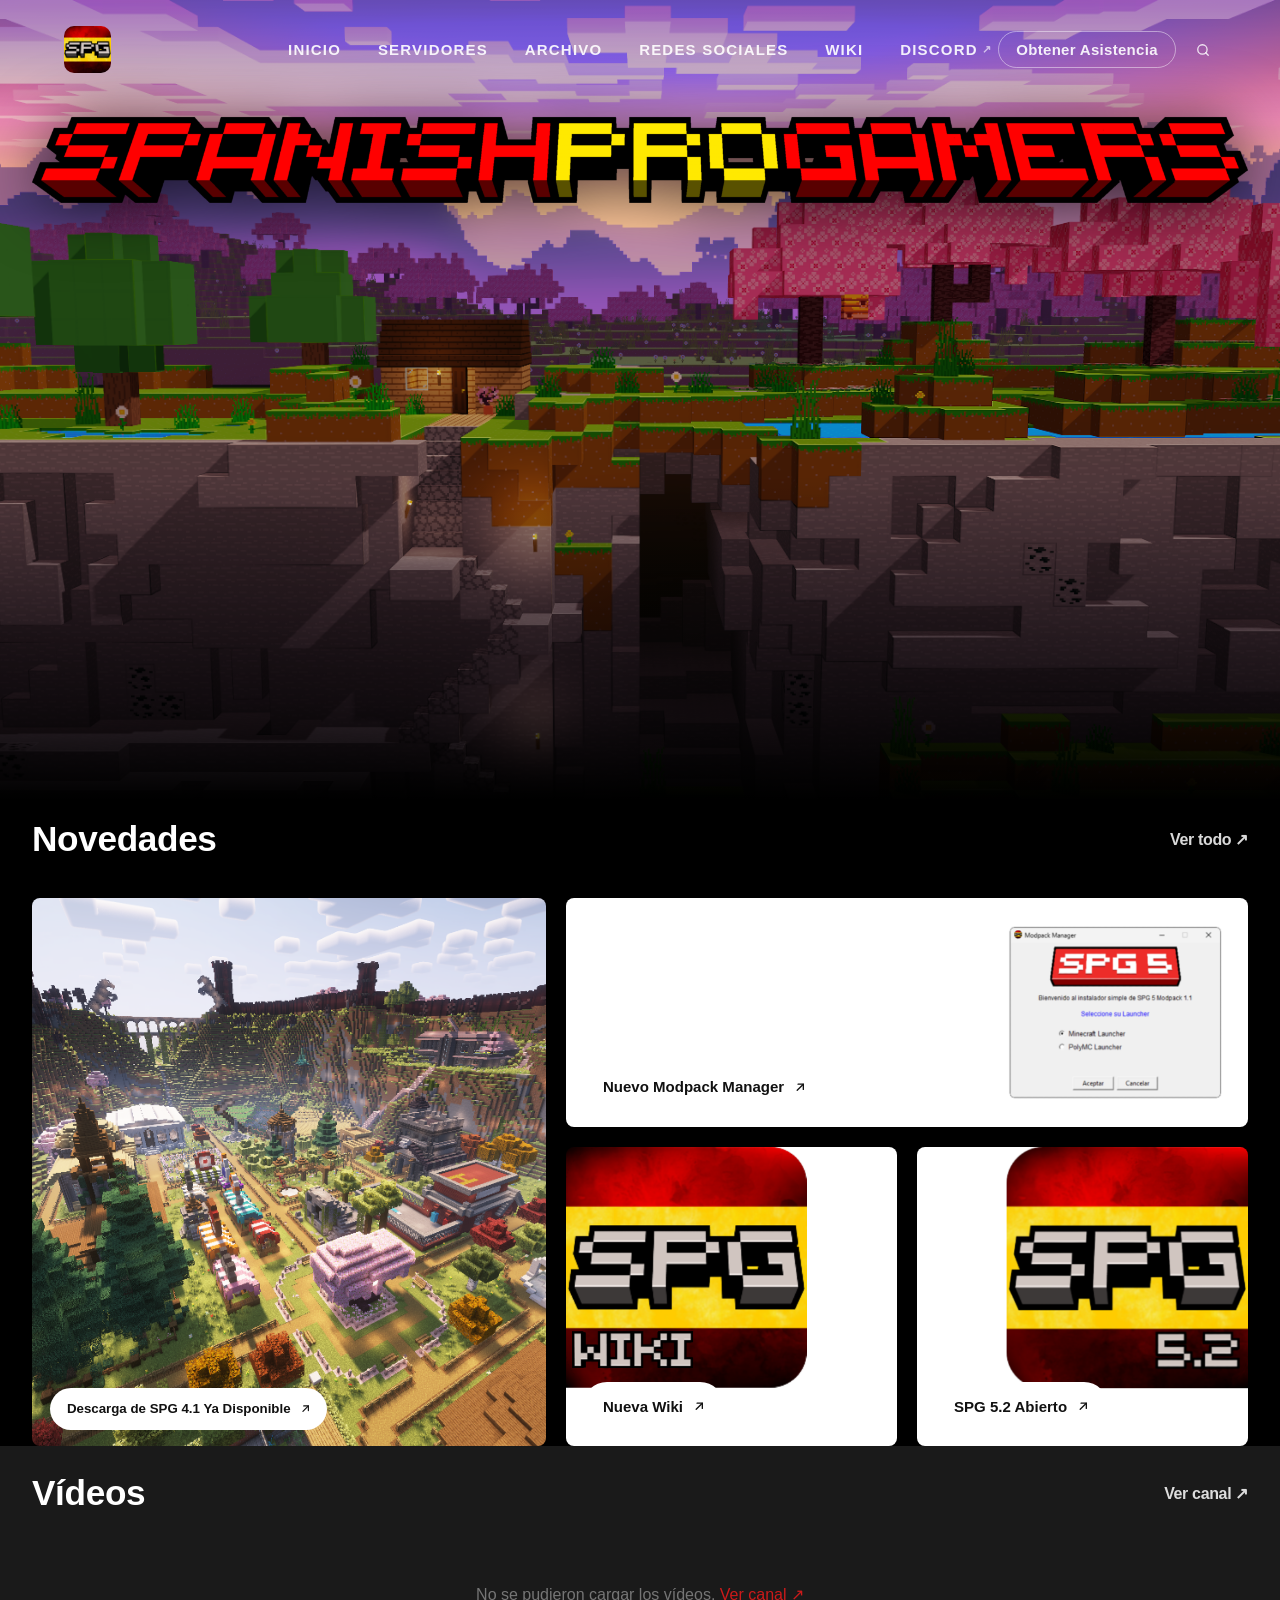
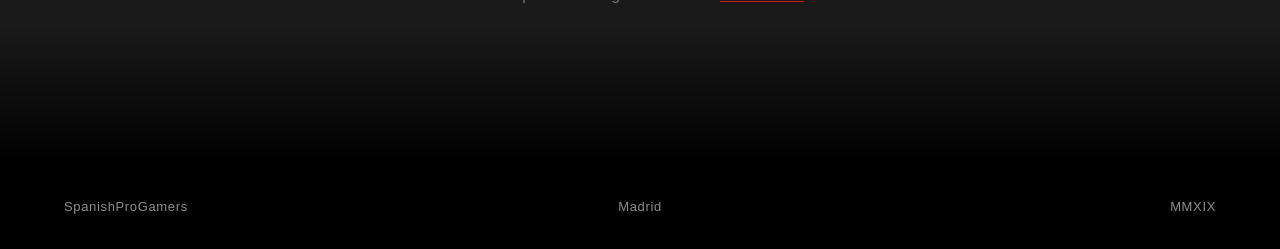
==== index.html @ 60969a3e "Update final notch iPhoneOS" ====
<!DOCTYPE html>
<html lang="es">
<head>
  <meta charset="UTF-8"/>
  <meta name="viewport" content="width=device-width, initial-scale=1.0, viewport-fit=cover"/>
  <title>SpanishProGamers</title>
  
  <!-- Icono para navegadores de escritorio y compatibles -->
  <link rel="icon" href="favicon.png" type="image/x-icon">

  <!-- Icono para navegadores de escritorio y compatibles -->
  <link rel="icon" href="favicon.png" type="image/x-icon">

  <!-- Iconos para dispositivos móviles (iOS y Android) -->
  <link rel="apple-touch-icon" sizes="512x512" href="AppLogo.png">
  <link rel="icon" type="image/png" sizes="192x192" href="AppLogo.png">

  <style>  </style>
  <style>
    *, *::before, *::after { box-sizing: border-box; margin: 0; padding: 0; font-family: -apple-system, BlinkMacSystemFont, 'Segoe UI', sans-serif; }

    :root {
      --pink: #cc1a1a;
      --pink-light: #e02020;
      --nav-h: 99px;
      --gap: 20px;
    }

    body {
      font-family: -apple-system, BlinkMacSystemFont, 'Segoe UI', sans-serif;
      background: #0d0d0d;
      color: #fff;
      overflow-x: hidden;
    }

    /* ── NAVBAR ── */
    nav {
      position: fixed;
      top: 0; left: 0; right: 0;
      z-index: 400;
      height: var(--nav-h);
      display: flex;
      align-items: center;
      justify-content: space-between;
      padding: 0 calc(4rem + env(safe-area-inset-right)) 0 calc(4rem + env(safe-area-inset-left));
      background: transparent;
      transition: background 0.35s ease, backdrop-filter 0.35s ease, transform 0.4s ease;
    }
    nav.scrolled {
      background: rgba(0,0,0,0.55);
      backdrop-filter: blur(12px);
      -webkit-backdrop-filter: blur(12px);
    }
    nav.hidden {
      transform: translateY(calc(-100% - 10px));
      pointer-events: none;
    }

    /* Zona invisible en la parte superior que reactiva la navbar */
    #nav-hover-zone {
      position: fixed;
      top: 0; left: 0; right: 0;
      height: 20px;
      z-index: 201;
      pointer-events: all;
    }
    .nav-logo { display: flex; align-items: center; text-decoration: none; flex-shrink: 0; }
    .nav-logo .logo-desktop { display: block; }
    .nav-logo .logo-mobile  { display: none; }
    @media (max-width: 860px) {
      .nav-logo .logo-desktop { display: none; }
      .nav-logo .logo-mobile  { display: block; }
    }
    .nav-center {
      display: flex; align-items: center; gap: 0.1rem;
      position: absolute; left: 50%; transform: translateX(-50%);
    }
    .nav-link {
      font-family: -apple-system, BlinkMacSystemFont, 'Segoe UI', sans-serif;
      font-size: 15px; font-weight: 700; letter-spacing: 0.08em;
      text-transform: uppercase; color: rgba(255,255,255,0.9);
      text-decoration: none; padding: 0.55rem 1.1rem;
      display: flex; align-items: center; gap: 0.25rem;
      transition: color 0.18s, background 0.18s;
      white-space: nowrap; border-radius: 999px;
    }
    .nav-link:hover { color: #fff; background: rgba(255,255,255,0.15); }
    .nav-link.active { color: #fff; background: rgba(255,255,255,0.12); }
    .nav-link .ext { font-size: 0.75em; opacity: 0.7; }
    .nav-right { display: flex; align-items: center; gap: 0.8rem; }
    .nav-btn-outline {
      font-family: -apple-system, BlinkMacSystemFont, 'Segoe UI', sans-serif;
      font-size: 15px;
      font-weight: 700;
      letter-spacing: 0.02em;
      color: rgba(255,255,255,0.9);
      text-decoration: none;
      padding: 0.55rem 1.1rem;
      border: 1.5px solid rgba(255,255,255,0.45);
      border-radius: 999px;
      white-space: nowrap;
      transition: border-color 0.18s, color 0.18s;
    }
    .nav-btn-outline:hover { border-color: #fff; color: #fff; }
    .nav-icon-btn {
      background: none; border: none; color: rgba(255,255,255,0.85);
      cursor: pointer; padding: 0.4rem; display: flex; align-items: center; transition: color 0.2s;
    }
    .nav-icon-btn:hover { color: #fff; }
    @media (max-width: 860px) { .nav-center { display: none; } }

    /* ── HAMBURGER MENU ── */
    .nav-hamburger {
      display: none;
      background: none; border: none;
      color: rgba(255,255,255,0.9);
      cursor: pointer; padding: 0.4rem;
      align-items: center; justify-content: center;
      width: 28px; height: 28px;
      position: relative;
      transition: color 0.2s;
      flex-shrink: 0;
    }
    .nav-hamburger:hover { color: #fff; }
    .nav-hamburger span {
      position: absolute;
      left: 50%; transform: translateX(-50%);
      width: 14px; height: 2px;
      background: currentColor; border-radius: 1px;
      transition: transform 0.25s ease, opacity 0.15s ease;
    }
    .nav-hamburger span:nth-child(1) { top: calc(50% - 5px); transform: translateX(-50%); }
    .nav-hamburger span:nth-child(2) { top: calc(50% - 1px); transform: translateX(-50%); }
    .nav-hamburger span:nth-child(3) { top: calc(50% + 3px); transform: translateX(-50%); }
    .nav-hamburger.open span:nth-child(1) { transform: translateX(-50%) translateY(4px); }
    .nav-hamburger.open span:nth-child(2) { opacity: 0; transform: translateX(-50%); transition: transform 0s, opacity 0.15s ease 0.2s; }
    .nav-hamburger.open span:nth-child(3) { transform: translateX(-50%) translateY(-4px); }

    /* Dropdown panel */
    /* Overlay — not needed with full-screen panel */
    .nav-overlay { display: none !important; }

    /* Panel desplegable — full screen, animación desde arriba */
    .nav-dropdown {
      position: fixed;
      top: 0; left: 0; right: 0; bottom: 0;
      width: 100%;
      height: 100vh;
      z-index: 199;
      background: #000;
      padding-top: 80px;
      display: flex;
      flex-direction: column;
      overflow-x: hidden;
      overflow-y: auto;
      transform: translateY(-100%);
      transition: transform 0.35s cubic-bezier(0.4, 0, 0.2, 1);
      will-change: transform;
    }
    .nav-dropdown.open { transform: translateY(0); }
    .nav-dropdown::-webkit-scrollbar { width: 3px; }
    .nav-dropdown::-webkit-scrollbar-track { background: transparent; }
    .nav-dropdown::-webkit-scrollbar-thumb { background: rgba(255,255,255,0.15); border-radius: 99px; }
    .nav-dropdown::-webkit-scrollbar-thumb:hover { background: rgba(255,255,255,0.3); }

    /* Navbar bar when menu open */
    nav.menu-open {
      background: #222222 !important;
      backdrop-filter: none !important;
      -webkit-backdrop-filter: none !important;
      z-index: 200 !important;
    }

    .dd-section-label { display: none; }

    .nav-dropdown a {
      font-family: -apple-system, BlinkMacSystemFont, 'Segoe UI', sans-serif;
      font-size: 1.35rem; font-weight: 800; letter-spacing: 0.01em;
      text-transform: uppercase;
      color: #cecece;
      text-decoration: none;
      padding: 1.1rem 1.8rem;
      display: flex; align-items: center; justify-content: space-between;
      border: none;
      transition: background 0.15s, color 0.15s;
    }
    .nav-dropdown a:first-of-type { border: none; }
    .nav-dropdown a:hover { background: rgba(255,255,255,0.05); color: #fff; }
    .nav-dropdown a.active { color: #fff; }

    /* Icon pill — hidden in new style */
    .dd-icon { display: none; }
    .dd-label { flex: 1; }
    .dd-arrow { color: #cecece; font-size: 18px; font-weight: 400; opacity: 0.5; }

    /* Divider */
    .dd-divider { display: none; }

    /* Assist CTA button — outline style */
    .nav-dropdown .dd-assist {
      margin: 1.5rem 1.8rem 0 !important;
      padding: 1rem 1.5rem !important;
      background: transparent !important;
      border: 1.5px solid #cecece !important;
      border-top: 1.5px solid #cecece !important;
      border-bottom: 1.5px solid #cecece !important;
      border-radius: 999px !important;
      justify-content: center !important;
      font-size: 1rem; font-weight: 700;
      letter-spacing: 0.02em;
      color: #fff !important;
      text-transform: uppercase;
      transition: background 0.15s, border-color 0.15s !important;
    }
    .nav-dropdown .dd-assist:hover { background: rgba(255,255,255,0.07) !important; border-color: #fff !important; }

    /* Mobile nav layout: hamburger left, logo center, search right */
    @media (max-width: 860px) {
      nav {
        padding: env(safe-area-inset-top) calc(1.25rem + env(safe-area-inset-right)) 0 calc(1.25rem + env(safe-area-inset-left));
        height: calc(80px + env(safe-area-inset-top));
      }
      .nav-hamburger { display: flex; width: 34px; height: 34px; margin-bottom: 2px; }
      .nav-hamburger span { width: 16px; }
      .nav-logo {
        position: absolute;
        left: 50%;
        transform: translateX(-50%) translateY(-2px);
      }
      .nav-logo .logo-mobile { height: 58px !important; width: 58px !important; border-radius: 13px !important; }
      .nav-logo .logo-mobile { height: 61px !important; width: 61px !important; border-radius: 13px !important; }
      /* Hide only the text button, keep the search icon */
      .nav-btn-outline { display: none; }
      .nav-spacer { display: none; }
      .nav-icon-btn { margin-bottom: 2px; }
      .nav-icon-btn svg { width: 16px !important; height: 16px !important; }
      /* Ajuste del dropdown y variable --nav-h para móvil con notch */
      :root { --nav-h: calc(80px + env(safe-area-inset-top)); }
      .nav-dropdown { padding-top: calc(80px + env(safe-area-inset-top)); }
    }
    @media (min-width: 861px) {
      .nav-spacer { display: none; }
      .nav-dropdown { display: none !important; }
    }

    /* ── HERO ── */
    :root {
      --pink: #cc1a1a;
      --pink-light: #e02020;
      --nav-h: 99px;
      --gap: 20px;
      --hero-bottom-gap: 100px;
    }
    .hero {
      position: relative; width: 100%; height: calc(100vh - var(--hero-bottom-gap)); min-height: 580px;
      overflow: hidden;
      background: #0d0d0d url('/Zassets/backbanner.png') center top / cover no-repeat;
    }
    .hero-vignette {
      position: absolute; inset: 0; z-index: 4;
      background:
        linear-gradient(to top, #000 0%, rgba(0,0,0,0.6) 12%, transparent 40%),
        linear-gradient(to bottom, rgba(0,0,0,0.2) 0%, transparent 15%);
    }
    .hero-center-logo {
      position: absolute; top: 20%; left: 50%;
      transform: translate(-50%, -50%);
      z-index: 6; pointer-events: none; max-width: 1400px; width: 95%;
    }
    .hero-center-logo img {
      width: 100%; height: auto; display: block;
      filter: drop-shadow(0 4px 32px rgba(0,0,0,0.7));
      mix-blend-mode: screen;
    }

    /* ── FOOTER ── */
    .footer-bottom-bar {
      background: #000;
      padding: 2.2rem 4rem;
      position: relative;
      display: grid;
      grid-template-columns: 1fr 1fr 1fr;
      align-items: center;
    }
    .footer-bottom-bar::before {
      content: ''; position: absolute; top: -140px; left: 0; right: 0; height: 140px;
      background: linear-gradient(to bottom, transparent, #000); pointer-events: none;
    }
    .footer-bottom-bar span {
      font-size: 13px;
      color: rgba(255,255,255,0.55);
      letter-spacing: 0.05em;
    }
    .footer-bottom-bar span:nth-child(1) { text-align: left; }
    .footer-bottom-bar span:nth-child(2) { text-align: center; }
    .footer-bottom-bar span:nth-child(3) { text-align: right; }
    @media (max-width: 600px) {
      .footer-bottom-bar {
        display: flex;
        flex-direction: column;
        align-items: center;
        gap: 0.5rem;
        padding: 2rem 1.5rem;
      }
    }

    /* ════════════════════════════════
       NOVEDADES — Rockstar Store grid
       ════════════════════════════════ */
    .novedades-wrap {
      background: #1a1a1a;
      padding-bottom: 0;
    }

    /* La primera sección novedades — color gestionado por JS */
    #novedades-main {
      background: rgb(0, 0, 0);
    }

    .novedades-heading {
      font-family: -apple-system, BlinkMacSystemFont, 'Segoe UI', sans-serif;
      font-size: 2.2rem; font-weight: 800;
      letter-spacing: -0.01em;
      color: #fff;
      display: flex;
      align-items: center;
      justify-content: space-between;
      background: transparent;
      padding: 1.2rem clamp(1.5rem, 13.67%, 350px);
      margin-bottom: var(--gap);
      width: 100%;
    }

    .novedades-heading .ver-todo {
      font-family: -apple-system, BlinkMacSystemFont, 'Segoe UI', sans-serif;
      font-size: 1rem;
      font-weight: 700;
      color: #fff;
      text-decoration: none;
      display: flex;
      align-items: center;
      gap: 0.3rem;
      opacity: 0.85;
      transition: opacity 0.18s;
    }
    .novedades-heading .ver-todo:hover { opacity: 1; }

    /* Outer grid: mismos márgenes que el heading, proporción 787 (izq) vs 1045 (der) */
    .novedades-body {
      display: grid;
      grid-template-columns: 787fr 1045fr;
      gap: var(--gap);
      padding: 0 clamp(1.5rem, 13.67%, 350px);
      align-items: stretch;
    }

    /* ── LEFT big panel — 787×835 ── */
    .nov-left {
      position: relative;
      border-radius: 8px;
      overflow: hidden;
      background: #e2e2e2;
      width: 100%;
      aspect-ratio: 787 / 835;
      display: flex;
      flex-direction: column;
      justify-content: flex-end;
      text-decoration: none;
      cursor: pointer;
    }

    .nov-left-img {
      position: absolute;
      inset: 0;
      display: flex;
      align-items: center;
      justify-content: center;
      padding: 2.5rem 3rem 6rem;
    }
    .nov-left-img img {
      max-width: 75%;
      max-height: 60%;
      object-fit: contain;
      display: block;
    }

    .nov-left-text {
      position: relative;
      z-index: 2;
      padding: 1rem 1.1rem;
      background: transparent;
      display: flex;
      align-items: flex-end;
      justify-content: flex-start;
      gap: 1rem;
    }
    .nov-left-info { flex: 1; }
    .nov-left-tag { display: none; }
    .nov-left-title {
      display: inline-flex;
      align-items: center;
      gap: 0.35em;
      font-family: -apple-system, BlinkMacSystemFont, 'Segoe UI', sans-serif;
      font-size: clamp(0.54rem, 1.04vw, 0.94rem);
      font-weight: 700; color: #111; line-height: 1;
      background: #fff;
      padding: 0.85em 0.85em 0.85em 1.3em;
      border-radius: 999px;
      margin-bottom: 0;
    }
    .nov-left-title .pill-arrow {
      display: inline-flex; align-items: center; justify-content: center;
      width: 1.5em; height: 1.5em;
      background: transparent; border-radius: 50%; flex-shrink: 0;
    }
    .nov-left-title .pill-arrow svg { display: block; width: 0.7em; height: 0.7em; }
    .nov-left-date { display: none; }
    .nov-left-desc { display: none; }

    /* Red arrow button */
    .arrow-btn {
      width: 44px; height: 44px; border-radius: 50%;
      background: var(--pink);
      display: flex; align-items: center; justify-content: center;
      text-decoration: none; flex-shrink: 0;
      transition: background 0.18s, transform 0.18s;
    }
    .arrow-btn:hover { background: var(--pink-light); transform: scale(1.08); }

    /* RIGHT grid: fila larga arriba + 2 pequeñas abajo */
    .nov-right {
      display: grid;
      grid-template-columns: 1fr 1fr;
      grid-template-rows: 1fr auto;
      gap: var(--gap);
    }

    /* Noticias pequeñas: proporción 510/461, se colocan en la segunda fila */
    .nov-item:not(:first-child) {
      aspect-ratio: 510 / 461;
      width: 100%;
    }

    /* Noticia larga: ocupa ambas columnas, proporción fija 1045/350 */
    .nov-item:first-child {
      grid-column: 1 / -1;
      grid-row: 1;
      width: 100%;
      aspect-ratio: 1045 / 350;
      min-height: 0;
    }

    .nov-item {
      position: relative;
      border-radius: 8px;
      overflow: hidden;
      background: #e2e2e2;
      display: flex;
      flex-direction: column;
      justify-content: flex-end;
      text-decoration: none;
      cursor: pointer;
      transition: filter 0.2s;
    }
    .nov-item:hover { filter: brightness(0.96); }

    .nov-item-thumb {
      position: absolute;
      inset: 0;
      display: flex;
      align-items: center;
      justify-content: center;
      padding: 1rem 1rem 4rem;
    }
    .nov-item-thumb img {
      max-width: 55%;
      max-height: 55%;
      object-fit: contain;
      display: block;
    }

    .nov-item-body {
      position: relative;
      z-index: 2;
      padding: 1rem 1.1rem;
      background: transparent;
    }
    .nov-item-tag { display: none; }
    .nov-item-title {
      display: inline-flex;
      align-items: center;
      gap: 0.35em;
      font-family: -apple-system, BlinkMacSystemFont, 'Segoe UI', sans-serif;
      font-size: clamp(0.49rem, 1.74vw, 0.94rem); font-weight: 700;
      color: #111; line-height: 1;
      background: #fff;
      padding: 0.85em 0.85em 0.85em 1.3em;
      border-radius: 999px;
    }
    .nov-item-title .pill-arrow {
      display: inline-flex; align-items: center; justify-content: center;
      width: 1.5em; height: 1.5em;
      background: transparent; border-radius: 50%; flex-shrink: 0;
    }
    .nov-item-title .pill-arrow svg { display: block; width: 0.7em; height: 0.7em; }
    .nov-item-date { display: none; }

    @media (max-width: 1400px) {
      .novedades-heading { padding: 1.2rem 2rem; }
      .novedades-body { padding: 0 2rem; }
      .videos-heading { padding: 1.7rem 2rem 1.2rem; }
      .videos-grid { padding: 0 2rem; }
    }
    @media (max-width: 860px) {
      .novedades-body { grid-template-columns: 1fr; padding: 0 1.5rem; }
      .nov-right { grid-template-columns: 1fr 1fr; }
    }
    @media (max-width: 500px) {
      .nov-right { grid-template-columns: 1fr; }
    }
  </style>
</head>
<body>

  <!-- Zona hover para reaparecer navbar -->
  <div id="nav-hover-zone"></div>

  <!-- NAVBAR -->
  <nav>
    <!-- Hamburger (visible solo en móvil) -->
    <button class="nav-hamburger" id="nav-hamburger" aria-label="Menú">
      <span></span><span></span><span></span>
    </button>

    <a href="/" class="nav-logo" title="Inicio">
      <img class="logo-desktop" src="/Zassets/icono_esqunas_redondeadas.png" alt="SPG" style="height:47px;width:47px;border-radius:10px;object-fit:cover;"/>
      <img class="logo-mobile"  src="/Zassets/icono_web_app.png" alt="SPG" style="object-fit:contain;"/>
    </a>
    <div class="nav-center">
      <a href="/" class="nav-link">Inicio</a>
      <a href="/servidores/" class="nav-link">Servidores</a>
      <a href="/archivo/" class="nav-link">Archivo</a>
      <a href="/redes-sociales/" class="nav-link">Redes Sociales</a>
      <a href="/wiki/" class="nav-link">Wiki</a>
      <a href="https://discord.com/invite/WaSdGkwMrm" target="_blank" rel="noopener" class="nav-link">Discord <span class="ext">↗</span></a>
    </div>
    <div class="nav-right">
      <a href="/asistencia/" class="nav-btn-outline">Obtener Asistencia</a>
      <button class="nav-icon-btn" aria-label="Buscar">
        <svg width="14" height="14" viewBox="0 0 24 24" fill="none" stroke="currentColor" stroke-width="2.2" stroke-linecap="round" stroke-linejoin="round">
          <circle cx="11" cy="11" r="8"/><line x1="21" y1="21" x2="16.65" y2="16.65"/>
        </svg>
      </button>
    </div>

    <!-- Spacer para centrar el logo en móvil -->
    <div class="nav-spacer"></div>
  </nav>

  <!-- Overlay móvil -->
  <div class="nav-overlay" id="nav-overlay"></div>

  <!-- Panel lateral móvil -->
  <div class="nav-dropdown" id="nav-dropdown">
    <div class="dd-section-label">Navegación</div>
    <a href="/">
      <span class="dd-label">Inicio</span>
    </a>
    <a href="/servidores/">
      <span class="dd-label">Servidores</span>
    </a>
    <a href="/archivo/">
      <span class="dd-label">Archivo</span>
    </a>
    <a href="/redes-sociales/">
      <span class="dd-label">Redes Sociales</span>
    </a>
    <a href="/wiki/">
      <span class="dd-label">Wiki</span>
    </a>
    <div class="dd-divider"></div>
    <a href="https://discord.com/invite/WaSdGkwMrm" target="_blank" rel="noopener">
      <span class="dd-label">Discord</span>
      <span class="dd-arrow">›</span>
    </a>
    <a href="/asistencia/" class="dd-assist">
      Obtener Asistencia
    </a>
  </div>

  <!-- HERO -->
  <section class="hero">
    <div class="hero-vignette" id="hero-vignette"></div>
    <div class="hero-center-logo">
      <img src="/Zassets/full_logo_2k.png" alt="SpanishProGamers" />
    </div>
  </section>

  <!-- ══ NOVEDADES ══ -->
  <section class="novedades-wrap" id="novedades-main">
    <p class="novedades-heading">Novedades <a href="#" class="ver-todo">Ver todo ↗</a></p>

    <div class="novedades-body">

      <!-- PANEL GRANDE IZQUIERDA -->
      <a href="/archivo/" class="nov-left" style="background: #111 url('/Zassets/noticia_principal.png') center center / cover no-repeat; text-decoration:none;">
        <div class="nov-left-text">
          <div class="nov-left-info">
            <span class="nov-left-tag">Destacado</span>
            <p class="nov-left-title">Descarga de SPG 4.1 Ya Disponible <span class="pill-arrow"><svg width="11" height="11" viewBox="0 0 24 24" fill="none" stroke="#111" stroke-width="3" stroke-linecap="round" stroke-linejoin="round"><line x1="5" y1="19" x2="19" y2="5"/><polyline points="7 5 19 5 19 17"/></svg></span></p>
            <p class="nov-left-date">18/04/2026</p>
          </div>
        </div>
      </a>

      <!-- CUADRÍCULA 2×2 DERECHA -->
      <div class="nov-right">

        <a href="/servidores/" class="nov-item" style="background: #111 url('/Zassets/noticia_larga.png') center center / cover no-repeat;">
          <div class="nov-item-body">
            <span class="nov-item-tag">Utilidades</span>
            <p class="nov-item-title">Nuevo Modpack Manager <span class="pill-arrow"><svg width="10" height="10" viewBox="0 0 24 24" fill="none" stroke="#111" stroke-width="3" stroke-linecap="round" stroke-linejoin="round"><line x1="5" y1="19" x2="19" y2="5"/><polyline points="7 5 19 5 19 17"/></svg></span></p>
            <span class="nov-item-date">10/04/2026</span>
          </div>
        </a>

        <a href="/wiki/" class="nov-item" style="background: #111 url('/Zassets/noticia_pequeña.png') center center / cover no-repeat;">
          <div class="nov-item-body">
            <span class="nov-item-tag">Comunidad</span>
            <p class="nov-item-title">Nueva Wiki <span class="pill-arrow"><svg width="10" height="10" viewBox="0 0 24 24" fill="none" stroke="#111" stroke-width="3" stroke-linecap="round" stroke-linejoin="round"><line x1="5" y1="19" x2="19" y2="5"/><polyline points="7 5 19 5 19 17"/></svg></span></p>
            <span class="nov-item-date">20/04/2026</span>
          </div>
        </a>

        <a href="/servidores/" class="nov-item" style="background: #111 url('/Zassets/noticia_pequeña2.png') center center / cover no-repeat;">
          <div class="nov-item-body">
            <span class="nov-item-tag">Servidores</span>
            <p class="nov-item-title">SPG 5.2 Abierto <span class="pill-arrow"><svg width="10" height="10" viewBox="0 0 24 24" fill="none" stroke="#111" stroke-width="3" stroke-linecap="round" stroke-linejoin="round"><line x1="5" y1="19" x2="19" y2="5"/><polyline points="7 5 19 5 19 17"/></svg></span></p>
            <span class="nov-item-date">21/04/2026</span>
          </div>
        </a>

      </div>
    </div>
  </section>

  <!-- ══ VÍDEOS / EMISIONES ══ -->
  <style>
    /* ── Sección vídeos ── */
    .videos-section {
      background: #1a1a1a;
      padding-bottom: 8rem;
    }

    /* Título "Vídeos" igual que "Novedades" */
    .videos-heading {
      font-family: -apple-system, BlinkMacSystemFont, 'Segoe UI', sans-serif;
      font-size: 2.2rem; font-weight: 800;
      letter-spacing: -0.01em;
      color: #fff;
      display: flex;
      align-items: center;
      justify-content: space-between;
      background: transparent;
      padding: 1.7rem clamp(1.5rem, 13.67%, 350px) 1.2rem;
      margin-bottom: var(--gap);
      width: 100%;
    }
    .videos-heading .ver-todo {
      font-family: -apple-system, BlinkMacSystemFont, 'Segoe UI', sans-serif;
      font-size: 1rem;
      font-weight: 700;
      color: #fff;
      text-decoration: none;
      display: flex;
      align-items: center;
      gap: 0.3rem;
      opacity: 0.85;
      transition: opacity 0.18s;
    }
    .videos-heading .ver-todo:hover { opacity: 1; }

    /* Cuadrícula 4×2 */
    .videos-grid {
      display: grid;
      grid-template-columns: repeat(4, 1fr);
      gap: 1.2rem;
      padding: 0 clamp(1.5rem, 13.67%, 350px);
    }

    /* Tarjeta de vídeo */
    .video-card {
      display: flex;
      flex-direction: column;
      gap: 0.65rem;
      text-decoration: none;
      color: #fff;
      border-radius: 10px;
      cursor: pointer;
    }

    /* Thumbnail */
    .video-card-thumb {
      position: relative;
      border-radius: 8px;
      overflow: hidden;
      background: #111;
      aspect-ratio: 16/9;
    }
    .video-card-thumb img {
      width: 100%;
      height: 100%;
      object-fit: cover;
      display: block;
    }

    /* Overlay play */
    .video-card-play {
      position: absolute;
      inset: 0;
      display: flex;
      align-items: center;
      justify-content: center;
      opacity: 0;
      transition: opacity 0.2s;
    }
    .video-card:hover .video-card-play { opacity: 1; }
    .video-card-play-yt {
      width: 62px; height: 44px;
      filter: drop-shadow(0 2px 10px rgba(0,0,0,0.6));
    }

    /* Duración */
    .video-card-dur {
      position: absolute;
      bottom: 7px; right: 8px;
      background: rgba(0,0,0,0.82);
      color: #fff;
      font-size: 0.68rem;
      font-weight: 600;
      padding: 2px 6px;
      border-radius: 4px;
      backdrop-filter: blur(4px);
    }

    /* Info bajo la miniatura */
    .video-card-info {
      display: flex;
      flex-direction: column;
      gap: 0.22rem;
    }
    .video-card-title {
      font-size: 0.88rem;
      font-weight: 700;
      color: #fff;
      line-height: 1.35;
      letter-spacing: -0.01em;
      display: -webkit-box;
      -webkit-line-clamp: 2;
      -webkit-box-orient: vertical;
      overflow: hidden;
    }
    .video-card-meta {
      font-size: 0.7rem;
      color: rgba(255,255,255,0.35);
      letter-spacing: 0.02em;
    }

    @media (max-width: 1400px) {
      .videos-grid { padding: 0 2rem; }
      .videos-heading { padding-left: 2rem; padding-right: 2rem; }
    }
    @media (max-width: 1100px) {
      .videos-grid { grid-template-columns: repeat(3, 1fr); }
    }
    @media (max-width: 860px) {
      .videos-grid { grid-template-columns: repeat(2, 1fr); padding: 0 1.5rem; }
      .videos-heading { padding: 2rem 1.5rem 1.2rem; }
    }
    @media (max-width: 500px) {
      .videos-grid { grid-template-columns: 1fr; }
    }

    /* ── Modal de vídeo ── */
    #video-modal {
      display: none;
      position: fixed;
      inset: 0;
      z-index: 1000;
      background: rgba(0,0,0,0.88);
      backdrop-filter: blur(8px);
      -webkit-backdrop-filter: blur(8px);
      align-items: center;
      justify-content: center;
      padding: 1.5rem;
    }
    #video-modal.open {
      display: flex;
    }
    #video-modal-inner {
      position: relative;
      width: 100%;
      max-width: 960px;
      border-radius: 12px;
      overflow: hidden;
      background: #000;
      box-shadow: 0 24px 80px rgba(0,0,0,0.7);
    }
    #video-modal-inner .video-ratio {
      position: relative;
      padding-bottom: 56.25%; /* 16:9 */
      height: 0;
    }
    #video-modal-inner iframe {
      position: absolute;
      inset: 0;
      width: 100%;
      height: 100%;
      border: none;
    }
    #video-modal-close {
      position: absolute;
      top: -44px;
      right: 0;
      background: none;
      border: none;
      color: #fff;
      font-size: 2rem;
      cursor: pointer;
      line-height: 1;
      opacity: 0.75;
      transition: opacity 0.18s;
    }
    #video-modal-close:hover { opacity: 1; }
  </style>

  <section class="novedades-wrap videos-section">

    <!-- Título sección -->
    <p class="videos-heading">Vídeos <a href="https://www.youtube.com/@TELEPORTER1000" target="_blank" rel="noopener" class="ver-todo">Ver canal ↗</a></p>

    <!-- Cuadrícula dinámica — se rellena por JS -->
    <div class="videos-grid" id="videos-grid">
      <!-- Skeletons de carga -->
      <div class="video-skeleton"></div>
      <div class="video-skeleton"></div>
      <div class="video-skeleton"></div>
      <div class="video-skeleton"></div>
      <div class="video-skeleton"></div>
      <div class="video-skeleton"></div>
      <div class="video-skeleton"></div>
      <div class="video-skeleton"></div>
    </div>
  </section>

  <style>
    /* Skeleton loader */
    .video-skeleton {
      border-radius: 10px;
      overflow: hidden;
      background: #222;
    }
    .video-skeleton::before {
      content: '';
      display: block;
      aspect-ratio: 16/9;
      background: linear-gradient(90deg, #2a2a2a 25%, #333 50%, #2a2a2a 75%);
      background-size: 200% 100%;
      animation: shimmer 1.4s infinite;
    }
    .video-skeleton::after {
      content: '';
      display: block;
      height: 2.8rem;
      margin: 0.65rem 0.5rem;
      border-radius: 6px;
      background: linear-gradient(90deg, #2a2a2a 25%, #333 50%, #2a2a2a 75%);
      background-size: 200% 100%;
      animation: shimmer 1.4s infinite 0.2s;
    }
    @keyframes shimmer {
      0%   { background-position: 200% 0; }
      100% { background-position: -200% 0; }
    }
  </style>

  <!-- MODAL VÍDEO -->
  <div id="video-modal">
    <div id="video-modal-inner">
      <button id="video-modal-close" aria-label="Cerrar">✕</button>
      <div class="video-ratio">
        <iframe id="video-modal-iframe" src="" allow="autoplay; encrypted-media" allowfullscreen></iframe>
      </div>
    </div>
  </div>

  <script>
  (function () {
    const CHANNEL_ID  = 'UCDJHjhqvS83CbLJ2GA5kPng'; // SpanishProGamers
    const FEED_URL    = `https://www.youtube.com/feeds/videos.xml?channel_id=${CHANNEL_ID}`;
    const CHANNEL_URL = 'https://www.youtube.com/channel/UCDJHjhqvS83CbLJ2GA5kPng';

    // Lista de proxies CORS — se prueban en orden hasta que uno funcione
    const PROXIES = [
      url => `https://api.allorigins.win/get?url=${encodeURIComponent(url)}`,
      url => `https://corsproxy.io/?${encodeURIComponent(url)}`,
      url => `https://api.codetabs.com/v1/proxy?quest=${encodeURIComponent(url)}`,
    ];

    const grid = document.getElementById('videos-grid');

    function timeAgo(dateStr) {
      const diff = (Date.now() - new Date(dateStr)) / 1000;
      if (diff < 3600)    return `hace ${Math.floor(diff / 60)} min`;
      if (diff < 86400)   return `hace ${Math.floor(diff / 3600)} h`;
      if (diff < 2592000) return `hace ${Math.floor(diff / 86400)} días`;
      if (diff < 31536000) return `hace ${Math.floor(diff / 2592000)} meses`;
      return `hace ${Math.floor(diff / 31536000)} años`;
    }

    function playIcon() {
      return `<div class="video-card-play">
        <svg class="video-card-play-yt" viewBox="0 0 68 48" xmlns="http://www.w3.org/2000/svg">
          <path d="M66.52 7.74c-.78-2.93-2.49-5.41-5.42-6.19C55.79.13 34 0 34 0S12.21.13 6.9 1.55C3.97 2.33 2.27 4.81 1.48 7.74 .06 13.05 0 24 0 24s.06 10.95 1.48 16.26c.78 2.93 2.49 5.41 5.42 6.19C12.21 47.87 34 48 34 48s21.79-.13 27.1-1.55c2.93-.78 4.64-3.26 5.42-6.19C67.94 34.95 68 24 68 24s-.06-10.95-1.48-16.26z" fill="#FF0000"/>
          <path d="M27 14.5v19l18.5-9.5z" fill="#fff"/>
        </svg>
      </div>`;
    }

    function renderVideos(items) {
      grid.innerHTML = items.slice(0, 8).map(v => `
        <div class="video-card" data-video-id="${v.id}" data-video-title="${v.title.replace(/"/g,'&quot;')}" style="cursor:pointer;">
          <div class="video-card-thumb">
            <img
              src="https://i.ytimg.com/vi/${v.id}/hqdefault.jpg"
              alt="${v.title}"
              data-maxres="https://i.ytimg.com/vi/${v.id}/maxresdefault.jpg"
              onload="if(!this.dataset.upgraded){this.dataset.upgraded=1;var hi=new Image();hi.onload=function(){if(hi.naturalWidth>120)this_.src=hi.src;}.bind(this);var this_=this;hi.src=this.dataset.maxres;}"
            />
            ${playIcon()}
          </div>
          <div class="video-card-info">
            <p class="video-card-title">${v.title}</p>
            <span class="video-card-meta">${timeAgo(v.published)}</span>
          </div>
        </div>
      `).join('');

      // Clic en cada tarjeta → abrir modal
      grid.querySelectorAll('.video-card').forEach(card => {
        card.addEventListener('click', () => {
          const id = card.dataset.videoId;
          openVideoModal(id);
        });
      });
    }

    // ── Lógica modal ──
    const modal  = document.getElementById('video-modal');
    const iframe = document.getElementById('video-modal-iframe');
    const btnCerrar = document.getElementById('video-modal-close');

    function openVideoModal(videoId) {
      iframe.src = `https://www.youtube.com/embed/${videoId}?autoplay=1&rel=0`;
      modal.classList.add('open');
      document.body.style.overflow = 'hidden';
    }

    function closeVideoModal() {
      modal.classList.remove('open');
      iframe.src = '';
      document.body.style.overflow = '';
    }

    btnCerrar.addEventListener('click', closeVideoModal);
    modal.addEventListener('click', (e) => {
      if (e.target === modal) closeVideoModal();
    });
    document.addEventListener('keydown', (e) => {
      if (e.key === 'Escape') closeVideoModal();
    });

    function renderError() {
      grid.innerHTML = `<p style="color:rgba(255,255,255,0.4);padding:2rem;grid-column:1/-1;text-align:center;">
        No se pudieron cargar los vídeos. <a href="${CHANNEL_URL}" target="_blank" style="color:#cc1a1a;">Ver canal ↗</a>
      </p>`;
    }

    // Parsea la respuesta del proxy (allorigins devuelve {contents:...}, otros devuelven texto directo)
    function parseXML(proxyResponse, isJSON) {
      const text = isJSON ? proxyResponse.contents : proxyResponse;
      const parser = new DOMParser();
      return parser.parseFromString(text, 'text/xml');
    }

    function extractItems(xml) {
      return Array.from(xml.querySelectorAll('entry')).map(e => ({
        id:        e.querySelector('videoId')?.textContent
                   || e.querySelector('id')?.textContent?.split(':').pop() || '',
        title:     e.querySelector('title')?.textContent || '',
        url:       e.querySelector('link')?.getAttribute('href') || '#',
        published: e.querySelector('published')?.textContent || ''
      }));
    }

    // Intenta cada proxy en secuencia
    async function tryProxies() {
      for (let i = 0; i < PROXIES.length; i++) {
        try {
          const proxyUrl = PROXIES[i](FEED_URL);
          const resp = await fetch(proxyUrl);
          if (!resp.ok) continue;

          // allorigins devuelve JSON; corsproxy.io y codetabs devuelven XML directo
          const isJSON = proxyUrl.includes('allorigins.win');
          const data   = isJSON ? await resp.json() : await resp.text();
          const xml    = parseXML(data, isJSON);

          // Comprobar que no es un documento de error XML
          if (xml.querySelector('parsererror')) continue;

          const items = extractItems(xml);
          if (items.length > 0) return items;
        } catch (_) {
          // Silencia el error y prueba el siguiente proxy
        }
      }
      return null;
    }

    tryProxies().then(items => {
      if (items) renderVideos(items);
      else renderError();
    });
  })();
  </script>

  <!-- FOOTER -->
  <div class="footer-bottom-bar">
    <span>SpanishProGamers</span>
    <span>Madrid</span>
    <span>MMXIX</span>
  </div>

  <script>
    // ── HAMBURGER TOGGLE ──
    const hamburger = document.getElementById('nav-hamburger');
    const dropdown  = document.getElementById('nav-dropdown');

    const overlay = document.getElementById('nav-overlay');

    function openMenu() {
      dropdown.classList.add('open');
      overlay.classList.add('open');
      hamburger.classList.add('open');
      nav.classList.add('scrolled');
      nav.classList.add('menu-open');
      document.body.style.overflow = 'hidden';
    }

    function closeMenu() {
      dropdown.classList.remove('open');
      overlay.classList.remove('open');
      hamburger.classList.remove('open');
      nav.classList.remove('menu-open');
      document.body.style.overflow = '';
    }

    hamburger.addEventListener('click', function(e) {
      e.stopPropagation();
      dropdown.classList.contains('open') ? closeMenu() : openMenu();
    });

    overlay.addEventListener('click', closeMenu);

    // Cerrar al hacer clic en un enlace del panel
    dropdown.querySelectorAll('a').forEach(function(link) {
      link.addEventListener('click', closeMenu);
    });

    const nav = document.querySelector('nav');
    const hoverZone = document.getElementById('nav-hover-zone');
    let isHovering = false;
    // 0 = transparente | 1 = translúcida | 2 = oculta
    let navState = 0;
    // scrollY en el momento en que se volvió translúcida
    let transitionY = null;
    // Cuántos px hay que bajar desde transitionY para ocultarla
    const HIDE_AFTER_PX = 120;
    // scrollY en el momento en que se ocultó
    let hiddenY = null;

    function applyState(s) {
      navState = s;
      // Never hide navbar while the side menu is open
      if (dropdown.classList.contains('open')) {
        nav.classList.add('scrolled');
        nav.classList.remove('hidden');
        return;
      }
      if (s === 0) {
        nav.classList.remove('scrolled', 'hidden');
      } else if (s === 1) {
        nav.classList.add('scrolled');
        nav.classList.remove('hidden');
      } else {
        nav.classList.add('scrolled');
        if (!isHovering) nav.classList.add('hidden');
      }
    }

    const isMobile = () => window.innerWidth <= 860;

    // wheel: solo gestiona el paso 0→1 (transparente → translúcida) — SOLO DESKTOP
    window.addEventListener('wheel', (e) => {
      if (isMobile()) return;
      if (e.deltaY > 0 && navState === 0) {
        transitionY = window.scrollY;
        applyState(1);
      } else if (e.deltaY > 0 && navState === 1 && transitionY === null) {
        // Volvió a bajar tras reaparecer: ocultar inmediatamente
        transitionY = window.scrollY - HIDE_AFTER_PX;
      } else if (e.deltaY < 0) {
        if (window.scrollY <= 0) { transitionY = null; applyState(0); }
        else if (navState !== 1)  { applyState(1); transitionY = null; }
      }
    }, { passive: true });

    // scroll: en móvil siempre translúcida y visible; en desktop gestiona ocultar/mostrar
    window.addEventListener('scroll', () => {
      const y = window.scrollY;

      // MÓVIL: navbar siempre scrolled (translúcida) y nunca hidden
      if (isMobile()) {
        if (y <= 0) {
          nav.classList.remove('scrolled', 'hidden');
        } else {
          nav.classList.add('scrolled');
          nav.classList.remove('hidden');
        }
        return;
      }

      // DESKTOP
      if (y <= 0) {
        transitionY = null;
        applyState(0);
        return;
      }
      if (navState === 1 && transitionY !== null && y >= transitionY + HIDE_AFTER_PX) {
        hiddenY = y;
        applyState(2);
      }
      // Si sube mientras está oculta: volver a translúcida
      if (navState === 2 && hiddenY !== null && y < hiddenY) {
        hiddenY = null;
        transitionY = null; // null = listo para ocultarse en el próximo scroll hacia abajo
        applyState(1);
      }
    }, { passive: true });

    hoverZone.addEventListener('mouseenter', () => { isHovering = true; nav.classList.remove('hidden'); });
    nav.addEventListener('mouseenter',       () => { isHovering = true; nav.classList.remove('hidden'); });
    nav.addEventListener('mouseleave',       () => { isHovering = false; if (navState === 2) nav.classList.add('hidden'); });
    hoverZone.addEventListener('mouseleave', () => { isHovering = false; if (navState === 2) nav.classList.add('hidden'); });

    // ── TRANSICIÓN DE COLOR AL HACER SCROLL ──
    const novSection    = document.getElementById('novedades-main');
    const heroVignette  = document.getElementById('hero-vignette');
    const novHeading    = document.querySelector('.novedades-heading');
    const colorBlack    = { r: 0,  g: 0,  b: 0  };
    const colorGrey     = { r: 26, g: 26, b: 26  };

    function lerp(a, b, t) {
      t = Math.max(0, Math.min(1, t));
      return Math.round(a + (b - a) * t);
    }

    function updateScrollColors() {
      const heroH  = document.querySelector('.hero').offsetHeight;
      const novH   = novSection.offsetHeight;
      const y      = window.scrollY;

      // — Hero vignette: transita el gradiente inferior de negro a gris
      //   mientras el usuario pasa el hero (0 → heroH)
      const tHero = Math.max(0, Math.min(1, y / (heroH * 0.85)));
      const hr = lerp(colorBlack.r, colorGrey.r, tHero);
      const hg = lerp(colorBlack.g, colorGrey.g, tHero);
      const hb = lerp(colorBlack.b, colorGrey.b, tHero);
      heroVignette.style.background = `
        linear-gradient(to top, rgb(${hr},${hg},${hb}) 0%, rgba(${hr},${hg},${hb},0.6) 12%, transparent 40%),
        linear-gradient(to bottom, rgba(0,0,0,0.2) 0%, transparent 15%)
      `;

      // — Novedades fondo principal
      const tNov = Math.max(0, Math.min(1, y / (novH * 0.75)));
      const nr = lerp(colorBlack.r, colorGrey.r, tNov);
      const ng = lerp(colorBlack.g, colorGrey.g, tNov);
      const nb = lerp(colorBlack.b, colorGrey.b, tNov);
      novSection.style.background = `rgb(${nr},${ng},${nb})`;

      // — Novedades heading: mismo color que la sección
      if (novHeading) novHeading.style.background = `rgb(${nr},${ng},${nb})`;
    }

    window.addEventListener('scroll', updateScrollColors, { passive: true });
    updateScrollColors();
  </script>
</body>
</html>
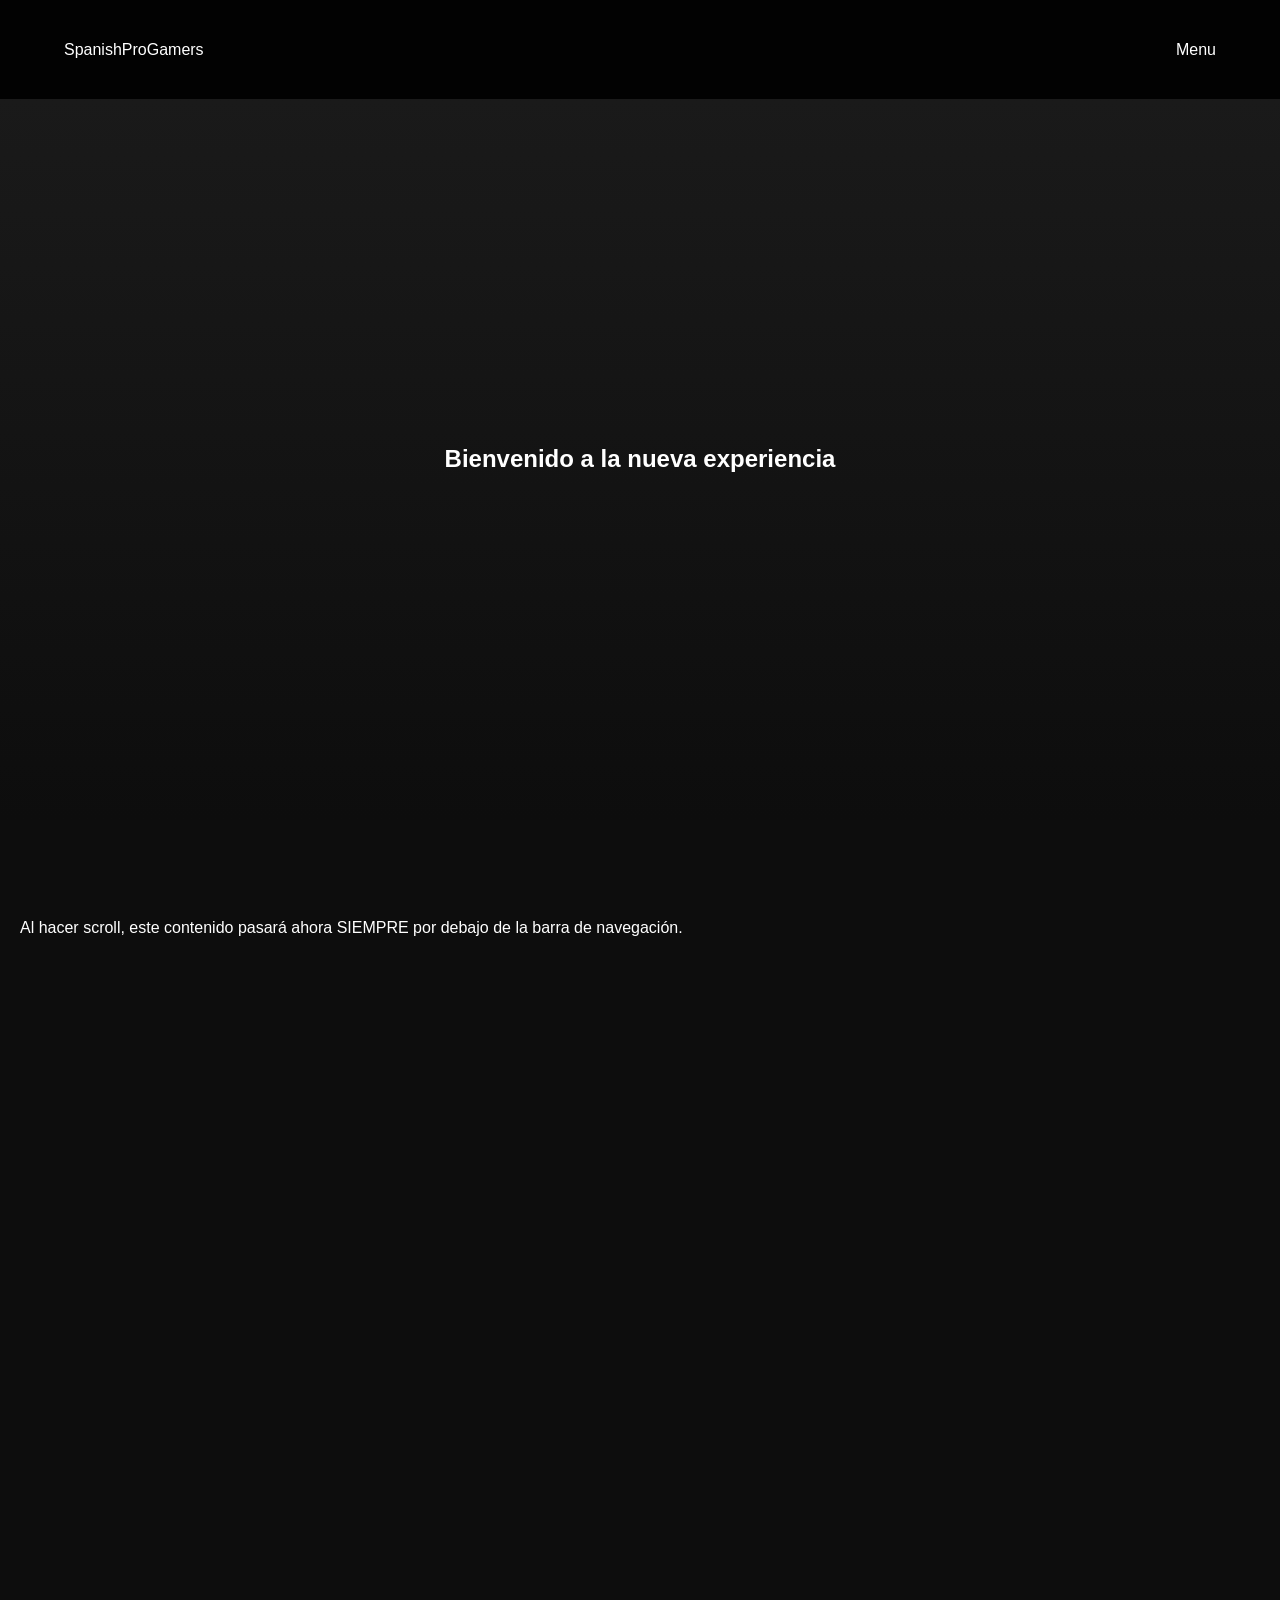
==== commit 6aecc408: "Prueba index viejo" ====
--- a/index.html
+++ b/index.html
@@ -3,22 +3,9 @@
 <head>
   <meta charset="UTF-8"/>
   <meta name="viewport" content="width=device-width, initial-scale=1.0, viewport-fit=cover"/>
-  <title>SpanishProGamers</title>
+  <title>SpanishProGamers V2</title>
   
-  <!-- Icono para navegadores de escritorio y compatibles -->
-  <link rel="icon" href="favicon.png" type="image/x-icon">
-
-  <!-- Icono para navegadores de escritorio y compatibles -->
-  <link rel="icon" href="favicon.png" type="image/x-icon">
-
-  <!-- Iconos para dispositivos móviles (iOS y Android) -->
-  <link rel="apple-touch-icon" sizes="512x512" href="AppLogo.png">
-  <link rel="icon" type="image/png" sizes="192x192" href="AppLogo.png">
-
-  <style>  </style>
   <style>
-    *, *::before, *::after { box-sizing: border-box; margin: 0; padding: 0; font-family: -apple-system, BlinkMacSystemFont, 'Segoe UI', sans-serif; }
-
     :root {
       --pink: #cc1a1a;
       --pink-light: #e02020;
@@ -26,1185 +13,69 @@
       --gap: 20px;
     }
 
+    *, *::before, *::after { 
+      box-sizing: border-box; 
+      margin: 0; 
+      padding: 0; 
+      font-family: -apple-system, BlinkMacSystemFont, 'Segoe UI', sans-serif; 
+    }
+
     body {
-      font-family: -apple-system, BlinkMacSystemFont, 'Segoe UI', sans-serif;
       background: #0d0d0d;
       color: #fff;
       overflow-x: hidden;
     }
 
-    /* ── NAVBAR ── */
+    /* ── NAVBAR CORREGIDA ── */
     nav {
       position: fixed;
-      top: 0; left: 0; right: 0;
-      z-index: 400;
+      top: 0;
+      left: 0;
+      right: 0;
+      /* Se eleva el z-index según el estándar de Rockstar para evitar solapamientos */
+      z-index: 400; 
       height: var(--nav-h);
       display: flex;
       align-items: center;
       justify-content: space-between;
+      /* Ajuste para áreas seguras de iPhone (Notch) */
       padding: 0 calc(4rem + env(safe-area-inset-right)) 0 calc(4rem + env(safe-area-inset-left));
-      background: transparent;
-      transition: background 0.35s ease, backdrop-filter 0.35s ease, transform 0.4s ease;
-    }
-    nav.scrolled {
-      background: rgba(0,0,0,0.55);
-      backdrop-filter: blur(12px);
-      -webkit-backdrop-filter: blur(12px);
-    }
-    nav.hidden {
-      transform: translateY(calc(-100% - 10px));
-      pointer-events: none;
+      background: rgba(0, 0, 0, 0.8);
+      backdrop-filter: blur(10px);
     }
 
-    /* Zona invisible en la parte superior que reactiva la navbar */
-    #nav-hover-zone {
-      position: fixed;
-      top: 0; left: 0; right: 0;
-      height: 20px;
-      z-index: 201;
-      pointer-events: all;
-    }
-    .nav-logo { display: flex; align-items: center; text-decoration: none; flex-shrink: 0; }
-    .nav-logo .logo-desktop { display: block; }
-    .nav-logo .logo-mobile  { display: none; }
-    @media (max-width: 860px) {
-      .nav-logo .logo-desktop { display: none; }
-      .nav-logo .logo-mobile  { display: block; }
-    }
-    .nav-center {
-      display: flex; align-items: center; gap: 0.1rem;
-      position: absolute; left: 50%; transform: translateX(-50%);
-    }
-    .nav-link {
-      font-family: -apple-system, BlinkMacSystemFont, 'Segoe UI', sans-serif;
-      font-size: 15px; font-weight: 700; letter-spacing: 0.08em;
-      text-transform: uppercase; color: rgba(255,255,255,0.9);
-      text-decoration: none; padding: 0.55rem 1.1rem;
-      display: flex; align-items: center; gap: 0.25rem;
-      transition: color 0.18s, background 0.18s;
-      white-space: nowrap; border-radius: 999px;
-    }
-    .nav-link:hover { color: #fff; background: rgba(255,255,255,0.15); }
-    .nav-link.active { color: #fff; background: rgba(255,255,255,0.12); }
-    .nav-link .ext { font-size: 0.75em; opacity: 0.7; }
-    .nav-right { display: flex; align-items: center; gap: 0.8rem; }
-    .nav-btn-outline {
-      font-family: -apple-system, BlinkMacSystemFont, 'Segoe UI', sans-serif;
-      font-size: 15px;
-      font-weight: 700;
-      letter-spacing: 0.02em;
-      color: rgba(255,255,255,0.9);
-      text-decoration: none;
-      padding: 0.55rem 1.1rem;
-      border: 1.5px solid rgba(255,255,255,0.45);
-      border-radius: 999px;
-      white-space: nowrap;
-      transition: border-color 0.18s, color 0.18s;
-    }
-    .nav-btn-outline:hover { border-color: #fff; color: #fff; }
-    .nav-icon-btn {
-      background: none; border: none; color: rgba(255,255,255,0.85);
-      cursor: pointer; padding: 0.4rem; display: flex; align-items: center; transition: color 0.2s;
-    }
-    .nav-icon-btn:hover { color: #fff; }
-    @media (max-width: 860px) { .nav-center { display: none; } }
-
-    /* ── HAMBURGER MENU ── */
-    .nav-hamburger {
-      display: none;
-      background: none; border: none;
-      color: rgba(255,255,255,0.9);
-      cursor: pointer; padding: 0.4rem;
-      align-items: center; justify-content: center;
-      width: 28px; height: 28px;
+    /* ── CONTENIDO PRINCIPAL ── */
+    /* Se añade posición relativa y z-index bajo para forzar el orden de apilado */
+    main {
       position: relative;
-      transition: color 0.2s;
-      flex-shrink: 0;
-    }
-    .nav-hamburger:hover { color: #fff; }
-    .nav-hamburger span {
-      position: absolute;
-      left: 50%; transform: translateX(-50%);
-      width: 14px; height: 2px;
-      background: currentColor; border-radius: 1px;
-      transition: transform 0.25s ease, opacity 0.15s ease;
-    }
-    .nav-hamburger span:nth-child(1) { top: calc(50% - 5px); transform: translateX(-50%); }
-    .nav-hamburger span:nth-child(2) { top: calc(50% - 1px); transform: translateX(-50%); }
-    .nav-hamburger span:nth-child(3) { top: calc(50% + 3px); transform: translateX(-50%); }
-    .nav-hamburger.open span:nth-child(1) { transform: translateX(-50%) translateY(4px); }
-    .nav-hamburger.open span:nth-child(2) { opacity: 0; transform: translateX(-50%); transition: transform 0s, opacity 0.15s ease 0.2s; }
-    .nav-hamburger.open span:nth-child(3) { transform: translateX(-50%) translateY(-4px); }
-
-    /* Dropdown panel */
-    /* Overlay — not needed with full-screen panel */
-    .nav-overlay { display: none !important; }
-
-    /* Panel desplegable — full screen, animación desde arriba */
-    .nav-dropdown {
-      position: fixed;
-      top: 0; left: 0; right: 0; bottom: 0;
-      width: 100%;
-      height: 100vh;
-      z-index: 199;
-      background: #000;
-      padding-top: 80px;
-      display: flex;
-      flex-direction: column;
-      overflow-x: hidden;
-      overflow-y: auto;
-      transform: translateY(-100%);
-      transition: transform 0.35s cubic-bezier(0.4, 0, 0.2, 1);
-      will-change: transform;
-    }
-    .nav-dropdown.open { transform: translateY(0); }
-    .nav-dropdown::-webkit-scrollbar { width: 3px; }
-    .nav-dropdown::-webkit-scrollbar-track { background: transparent; }
-    .nav-dropdown::-webkit-scrollbar-thumb { background: rgba(255,255,255,0.15); border-radius: 99px; }
-    .nav-dropdown::-webkit-scrollbar-thumb:hover { background: rgba(255,255,255,0.3); }
-
-    /* Navbar bar when menu open */
-    nav.menu-open {
-      background: #222222 !important;
-      backdrop-filter: none !important;
-      -webkit-backdrop-filter: none !important;
-      z-index: 200 !important;
+      z-index: 1;
+      padding-top: var(--nav-h);
     }
 
-    .dd-section-label { display: none; }
-
-    .nav-dropdown a {
-      font-family: -apple-system, BlinkMacSystemFont, 'Segoe UI', sans-serif;
-      font-size: 1.35rem; font-weight: 800; letter-spacing: 0.01em;
-      text-transform: uppercase;
-      color: #cecece;
-      text-decoration: none;
-      padding: 1.1rem 1.8rem;
-      display: flex; align-items: center; justify-content: space-between;
-      border: none;
-      transition: background 0.15s, color 0.15s;
-    }
-    .nav-dropdown a:first-of-type { border: none; }
-    .nav-dropdown a:hover { background: rgba(255,255,255,0.05); color: #fff; }
-    .nav-dropdown a.active { color: #fff; }
-
-    /* Icon pill — hidden in new style */
-    .dd-icon { display: none; }
-    .dd-label { flex: 1; }
-    .dd-arrow { color: #cecece; font-size: 18px; font-weight: 400; opacity: 0.5; }
-
-    /* Divider */
-    .dd-divider { display: none; }
-
-    /* Assist CTA button — outline style */
-    .nav-dropdown .dd-assist {
-      margin: 1.5rem 1.8rem 0 !important;
-      padding: 1rem 1.5rem !important;
-      background: transparent !important;
-      border: 1.5px solid #cecece !important;
-      border-top: 1.5px solid #cecece !important;
-      border-bottom: 1.5px solid #cecece !important;
-      border-radius: 999px !important;
-      justify-content: center !important;
-      font-size: 1rem; font-weight: 700;
-      letter-spacing: 0.02em;
-      color: #fff !important;
-      text-transform: uppercase;
-      transition: background 0.15s, border-color 0.15s !important;
-    }
-    .nav-dropdown .dd-assist:hover { background: rgba(255,255,255,0.07) !important; border-color: #fff !important; }
-
-    /* Mobile nav layout: hamburger left, logo center, search right */
-    @media (max-width: 860px) {
-      nav {
-        padding: env(safe-area-inset-top) calc(1.25rem + env(safe-area-inset-right)) 0 calc(1.25rem + env(safe-area-inset-left));
-        height: calc(80px + env(safe-area-inset-top));
-      }
-      .nav-hamburger { display: flex; width: 34px; height: 34px; margin-bottom: 2px; }
-      .nav-hamburger span { width: 16px; }
-      .nav-logo {
-        position: absolute;
-        left: 50%;
-        transform: translateX(-50%) translateY(-2px);
-      }
-      .nav-logo .logo-mobile { height: 58px !important; width: 58px !important; border-radius: 13px !important; }
-      .nav-logo .logo-mobile { height: 61px !important; width: 61px !important; border-radius: 13px !important; }
-      /* Hide only the text button, keep the search icon */
-      .nav-btn-outline { display: none; }
-      .nav-spacer { display: none; }
-      .nav-icon-btn { margin-bottom: 2px; }
-      .nav-icon-btn svg { width: 16px !important; height: 16px !important; }
-      /* Ajuste del dropdown y variable --nav-h para móvil con notch */
-      :root { --nav-h: calc(80px + env(safe-area-inset-top)); }
-      .nav-dropdown { padding-top: calc(80px + env(safe-area-inset-top)); }
-    }
-    @media (min-width: 861px) {
-      .nav-spacer { display: none; }
-      .nav-dropdown { display: none !important; }
-    }
-
-    /* ── HERO ── */
-    :root {
-      --pink: #cc1a1a;
-      --pink-light: #e02020;
-      --nav-h: 99px;
-      --gap: 20px;
-      --hero-bottom-gap: 100px;
-    }
     .hero {
-      position: relative; width: 100%; height: calc(100vh - var(--hero-bottom-gap)); min-height: 580px;
-      overflow: hidden;
-      background: #0d0d0d url('/Zassets/backbanner.png') center top / cover no-repeat;
-    }
-    .hero-vignette {
-      position: absolute; inset: 0; z-index: 4;
-      background:
-        linear-gradient(to top, #000 0%, rgba(0,0,0,0.6) 12%, transparent 40%),
-        linear-gradient(to bottom, rgba(0,0,0,0.2) 0%, transparent 15%);
-    }
-    .hero-center-logo {
-      position: absolute; top: 20%; left: 50%;
-      transform: translate(-50%, -50%);
-      z-index: 6; pointer-events: none; max-width: 1400px; width: 95%;
-    }
-    .hero-center-logo img {
-      width: 100%; height: auto; display: block;
-      filter: drop-shadow(0 4px 32px rgba(0,0,0,0.7));
-      mix-blend-mode: screen;
-    }
-
-    /* ── FOOTER ── */
-    .footer-bottom-bar {
-      background: #000;
-      padding: 2.2rem 4rem;
-      position: relative;
-      display: grid;
-      grid-template-columns: 1fr 1fr 1fr;
-      align-items: center;
-    }
-    .footer-bottom-bar::before {
-      content: ''; position: absolute; top: -140px; left: 0; right: 0; height: 140px;
-      background: linear-gradient(to bottom, transparent, #000); pointer-events: none;
-    }
-    .footer-bottom-bar span {
-      font-size: 13px;
-      color: rgba(255,255,255,0.55);
-      letter-spacing: 0.05em;
-    }
-    .footer-bottom-bar span:nth-child(1) { text-align: left; }
-    .footer-bottom-bar span:nth-child(2) { text-align: center; }
-    .footer-bottom-bar span:nth-child(3) { text-align: right; }
-    @media (max-width: 600px) {
-      .footer-bottom-bar {
-        display: flex;
-        flex-direction: column;
-        align-items: center;
-        gap: 0.5rem;
-        padding: 2rem 1.5rem;
-      }
-    }
-
-    /* ════════════════════════════════
-       NOVEDADES — Rockstar Store grid
-       ════════════════════════════════ */
-    .novedades-wrap {
-      background: #1a1a1a;
-      padding-bottom: 0;
-    }
-
-    /* La primera sección novedades — color gestionado por JS */
-    #novedades-main {
-      background: rgb(0, 0, 0);
-    }
-
-    .novedades-heading {
-      font-family: -apple-system, BlinkMacSystemFont, 'Segoe UI', sans-serif;
-      font-size: 2.2rem; font-weight: 800;
-      letter-spacing: -0.01em;
-      color: #fff;
-      display: flex;
-      align-items: center;
-      justify-content: space-between;
-      background: transparent;
-      padding: 1.2rem clamp(1.5rem, 13.67%, 350px);
-      margin-bottom: var(--gap);
-      width: 100%;
-    }
-
-    .novedades-heading .ver-todo {
-      font-family: -apple-system, BlinkMacSystemFont, 'Segoe UI', sans-serif;
-      font-size: 1rem;
-      font-weight: 700;
-      color: #fff;
-      text-decoration: none;
-      display: flex;
-      align-items: center;
-      gap: 0.3rem;
-      opacity: 0.85;
-      transition: opacity 0.18s;
-    }
-    .novedades-heading .ver-todo:hover { opacity: 1; }
-
-    /* Outer grid: mismos márgenes que el heading, proporción 787 (izq) vs 1045 (der) */
-    .novedades-body {
-      display: grid;
-      grid-template-columns: 787fr 1045fr;
-      gap: var(--gap);
-      padding: 0 clamp(1.5rem, 13.67%, 350px);
-      align-items: stretch;
-    }
-
-    /* ── LEFT big panel — 787×835 ── */
-    .nov-left {
-      position: relative;
-      border-radius: 8px;
-      overflow: hidden;
-      background: #e2e2e2;
-      width: 100%;
-      aspect-ratio: 787 / 835;
-      display: flex;
-      flex-direction: column;
-      justify-content: flex-end;
-      text-decoration: none;
-      cursor: pointer;
-    }
-
-    .nov-left-img {
-      position: absolute;
-      inset: 0;
+      height: 80vh;
       display: flex;
       align-items: center;
       justify-content: center;
-      padding: 2.5rem 3rem 6rem;
-    }
-    .nov-left-img img {
-      max-width: 75%;
-      max-height: 60%;
-      object-fit: contain;
-      display: block;
-    }
-
-    .nov-left-text {
-      position: relative;
-      z-index: 2;
-      padding: 1rem 1.1rem;
-      background: transparent;
-      display: flex;
-      align-items: flex-end;
-      justify-content: flex-start;
-      gap: 1rem;
-    }
-    .nov-left-info { flex: 1; }
-    .nov-left-tag { display: none; }
-    .nov-left-title {
-      display: inline-flex;
-      align-items: center;
-      gap: 0.35em;
-      font-family: -apple-system, BlinkMacSystemFont, 'Segoe UI', sans-serif;
-      font-size: clamp(0.54rem, 1.04vw, 0.94rem);
-      font-weight: 700; color: #111; line-height: 1;
-      background: #fff;
-      padding: 0.85em 0.85em 0.85em 1.3em;
-      border-radius: 999px;
-      margin-bottom: 0;
-    }
-    .nov-left-title .pill-arrow {
-      display: inline-flex; align-items: center; justify-content: center;
-      width: 1.5em; height: 1.5em;
-      background: transparent; border-radius: 50%; flex-shrink: 0;
-    }
-    .nov-left-title .pill-arrow svg { display: block; width: 0.7em; height: 0.7em; }
-    .nov-left-date { display: none; }
-    .nov-left-desc { display: none; }
-
-    /* Red arrow button */
-    .arrow-btn {
-      width: 44px; height: 44px; border-radius: 50%;
-      background: var(--pink);
-      display: flex; align-items: center; justify-content: center;
-      text-decoration: none; flex-shrink: 0;
-      transition: background 0.18s, transform 0.18s;
-    }
-    .arrow-btn:hover { background: var(--pink-light); transform: scale(1.08); }
-
-    /* RIGHT grid: fila larga arriba + 2 pequeñas abajo */
-    .nov-right {
-      display: grid;
-      grid-template-columns: 1fr 1fr;
-      grid-template-rows: 1fr auto;
-      gap: var(--gap);
-    }
-
-    /* Noticias pequeñas: proporción 510/461, se colocan en la segunda fila */
-    .nov-item:not(:first-child) {
-      aspect-ratio: 510 / 461;
-      width: 100%;
-    }
-
-    /* Noticia larga: ocupa ambas columnas, proporción fija 1045/350 */
-    .nov-item:first-child {
-      grid-column: 1 / -1;
-      grid-row: 1;
-      width: 100%;
-      aspect-ratio: 1045 / 350;
-      min-height: 0;
-    }
-
-    .nov-item {
-      position: relative;
-      border-radius: 8px;
-      overflow: hidden;
-      background: #e2e2e2;
-      display: flex;
-      flex-direction: column;
-      justify-content: flex-end;
-      text-decoration: none;
-      cursor: pointer;
-      transition: filter 0.2s;
-    }
-    .nov-item:hover { filter: brightness(0.96); }
-
-    .nov-item-thumb {
-      position: absolute;
-      inset: 0;
-      display: flex;
-      align-items: center;
-      justify-content: center;
-      padding: 1rem 1rem 4rem;
-    }
-    .nov-item-thumb img {
-      max-width: 55%;
-      max-height: 55%;
-      object-fit: contain;
-      display: block;
-    }
-
-    .nov-item-body {
-      position: relative;
-      z-index: 2;
-      padding: 1rem 1.1rem;
-      background: transparent;
-    }
-    .nov-item-tag { display: none; }
-    .nov-item-title {
-      display: inline-flex;
-      align-items: center;
-      gap: 0.35em;
-      font-family: -apple-system, BlinkMacSystemFont, 'Segoe UI', sans-serif;
-      font-size: clamp(0.49rem, 1.74vw, 0.94rem); font-weight: 700;
-      color: #111; line-height: 1;
-      background: #fff;
-      padding: 0.85em 0.85em 0.85em 1.3em;
-      border-radius: 999px;
-    }
-    .nov-item-title .pill-arrow {
-      display: inline-flex; align-items: center; justify-content: center;
-      width: 1.5em; height: 1.5em;
-      background: transparent; border-radius: 50%; flex-shrink: 0;
-    }
-    .nov-item-title .pill-arrow svg { display: block; width: 0.7em; height: 0.7em; }
-    .nov-item-date { display: none; }
-
-    @media (max-width: 1400px) {
-      .novedades-heading { padding: 1.2rem 2rem; }
-      .novedades-body { padding: 0 2rem; }
-      .videos-heading { padding: 1.7rem 2rem 1.2rem; }
-      .videos-grid { padding: 0 2rem; }
-    }
-    @media (max-width: 860px) {
-      .novedades-body { grid-template-columns: 1fr; padding: 0 1.5rem; }
-      .nov-right { grid-template-columns: 1fr 1fr; }
-    }
-    @media (max-width: 500px) {
-      .nov-right { grid-template-columns: 1fr; }
+      background: linear-gradient(to bottom, #1a1a1a, #0d0d0d);
     }
   </style>
 </head>
 <body>
 
-  <!-- Zona hover para reaparecer navbar -->
-  <div id="nav-hover-zone"></div>
-
-  <!-- NAVBAR -->
   <nav>
-    <!-- Hamburger (visible solo en móvil) -->
-    <button class="nav-hamburger" id="nav-hamburger" aria-label="Menú">
-      <span></span><span></span><span></span>
-    </button>
-
-    <a href="/" class="nav-logo" title="Inicio">
-      <img class="logo-desktop" src="/Zassets/icono_esqunas_redondeadas.png" alt="SPG" style="height:47px;width:47px;border-radius:10px;object-fit:cover;"/>
-      <img class="logo-mobile"  src="/Zassets/icono_web_app.png" alt="SPG" style="object-fit:contain;"/>
-    </a>
-    <div class="nav-center">
-      <a href="/" class="nav-link">Inicio</a>
-      <a href="/servidores/" class="nav-link">Servidores</a>
-      <a href="/archivo/" class="nav-link">Archivo</a>
-      <a href="/redes-sociales/" class="nav-link">Redes Sociales</a>
-      <a href="/wiki/" class="nav-link">Wiki</a>
-      <a href="https://discord.com/invite/WaSdGkwMrm" target="_blank" rel="noopener" class="nav-link">Discord <span class="ext">↗</span></a>
-    </div>
-    <div class="nav-right">
-      <a href="/asistencia/" class="nav-btn-outline">Obtener Asistencia</a>
-      <button class="nav-icon-btn" aria-label="Buscar">
-        <svg width="14" height="14" viewBox="0 0 24 24" fill="none" stroke="currentColor" stroke-width="2.2" stroke-linecap="round" stroke-linejoin="round">
-          <circle cx="11" cy="11" r="8"/><line x1="21" y1="21" x2="16.65" y2="16.65"/>
-        </svg>
-      </button>
-    </div>
-
-    <!-- Spacer para centrar el logo en móvil -->
-    <div class="nav-spacer"></div>
+    <div class="logo">SpanishProGamers</div>
+    <div class="menu">Menu</div>
   </nav>
 
-  <!-- Overlay móvil -->
-  <div class="nav-overlay" id="nav-overlay"></div>
+  <main>
+    <section class="hero">
+      <h1>Bienvenido a la nueva experiencia</h1>
+    </section>
+    <section style="padding: 100px 20px; height: 200vh;">
+      <p>Al hacer scroll, este contenido pasará ahora SIEMPRE por debajo de la barra de navegación.</p>
+    </section>
+  </main>
 
-  <!-- Panel lateral móvil -->
-  <div class="nav-dropdown" id="nav-dropdown">
-    <div class="dd-section-label">Navegación</div>
-    <a href="/">
-      <span class="dd-label">Inicio</span>
-    </a>
-    <a href="/servidores/">
-      <span class="dd-label">Servidores</span>
-    </a>
-    <a href="/archivo/">
-      <span class="dd-label">Archivo</span>
-    </a>
-    <a href="/redes-sociales/">
-      <span class="dd-label">Redes Sociales</span>
-    </a>
-    <a href="/wiki/">
-      <span class="dd-label">Wiki</span>
-    </a>
-    <div class="dd-divider"></div>
-    <a href="https://discord.com/invite/WaSdGkwMrm" target="_blank" rel="noopener">
-      <span class="dd-label">Discord</span>
-      <span class="dd-arrow">›</span>
-    </a>
-    <a href="/asistencia/" class="dd-assist">
-      Obtener Asistencia
-    </a>
-  </div>
-
-  <!-- HERO -->
-  <section class="hero">
-    <div class="hero-vignette" id="hero-vignette"></div>
-    <div class="hero-center-logo">
-      <img src="/Zassets/full_logo_2k.png" alt="SpanishProGamers" />
-    </div>
-  </section>
-
-  <!-- ══ NOVEDADES ══ -->
-  <section class="novedades-wrap" id="novedades-main">
-    <p class="novedades-heading">Novedades <a href="#" class="ver-todo">Ver todo ↗</a></p>
-
-    <div class="novedades-body">
-
-      <!-- PANEL GRANDE IZQUIERDA -->
-      <a href="/archivo/" class="nov-left" style="background: #111 url('/Zassets/noticia_principal.png') center center / cover no-repeat; text-decoration:none;">
-        <div class="nov-left-text">
-          <div class="nov-left-info">
-            <span class="nov-left-tag">Destacado</span>
-            <p class="nov-left-title">Descarga de SPG 4.1 Ya Disponible <span class="pill-arrow"><svg width="11" height="11" viewBox="0 0 24 24" fill="none" stroke="#111" stroke-width="3" stroke-linecap="round" stroke-linejoin="round"><line x1="5" y1="19" x2="19" y2="5"/><polyline points="7 5 19 5 19 17"/></svg></span></p>
-            <p class="nov-left-date">18/04/2026</p>
-          </div>
-        </div>
-      </a>
-
-      <!-- CUADRÍCULA 2×2 DERECHA -->
-      <div class="nov-right">
-
-        <a href="/servidores/" class="nov-item" style="background: #111 url('/Zassets/noticia_larga.png') center center / cover no-repeat;">
-          <div class="nov-item-body">
-            <span class="nov-item-tag">Utilidades</span>
-            <p class="nov-item-title">Nuevo Modpack Manager <span class="pill-arrow"><svg width="10" height="10" viewBox="0 0 24 24" fill="none" stroke="#111" stroke-width="3" stroke-linecap="round" stroke-linejoin="round"><line x1="5" y1="19" x2="19" y2="5"/><polyline points="7 5 19 5 19 17"/></svg></span></p>
-            <span class="nov-item-date">10/04/2026</span>
-          </div>
-        </a>
-
-        <a href="/wiki/" class="nov-item" style="background: #111 url('/Zassets/noticia_pequeña.png') center center / cover no-repeat;">
-          <div class="nov-item-body">
-            <span class="nov-item-tag">Comunidad</span>
-            <p class="nov-item-title">Nueva Wiki <span class="pill-arrow"><svg width="10" height="10" viewBox="0 0 24 24" fill="none" stroke="#111" stroke-width="3" stroke-linecap="round" stroke-linejoin="round"><line x1="5" y1="19" x2="19" y2="5"/><polyline points="7 5 19 5 19 17"/></svg></span></p>
-            <span class="nov-item-date">20/04/2026</span>
-          </div>
-        </a>
-
-        <a href="/servidores/" class="nov-item" style="background: #111 url('/Zassets/noticia_pequeña2.png') center center / cover no-repeat;">
-          <div class="nov-item-body">
-            <span class="nov-item-tag">Servidores</span>
-            <p class="nov-item-title">SPG 5.2 Abierto <span class="pill-arrow"><svg width="10" height="10" viewBox="0 0 24 24" fill="none" stroke="#111" stroke-width="3" stroke-linecap="round" stroke-linejoin="round"><line x1="5" y1="19" x2="19" y2="5"/><polyline points="7 5 19 5 19 17"/></svg></span></p>
-            <span class="nov-item-date">21/04/2026</span>
-          </div>
-        </a>
-
-      </div>
-    </div>
-  </section>
-
-  <!-- ══ VÍDEOS / EMISIONES ══ -->
-  <style>
-    /* ── Sección vídeos ── */
-    .videos-section {
-      background: #1a1a1a;
-      padding-bottom: 8rem;
-    }
-
-    /* Título "Vídeos" igual que "Novedades" */
-    .videos-heading {
-      font-family: -apple-system, BlinkMacSystemFont, 'Segoe UI', sans-serif;
-      font-size: 2.2rem; font-weight: 800;
-      letter-spacing: -0.01em;
-      color: #fff;
-      display: flex;
-      align-items: center;
-      justify-content: space-between;
-      background: transparent;
-      padding: 1.7rem clamp(1.5rem, 13.67%, 350px) 1.2rem;
-      margin-bottom: var(--gap);
-      width: 100%;
-    }
-    .videos-heading .ver-todo {
-      font-family: -apple-system, BlinkMacSystemFont, 'Segoe UI', sans-serif;
-      font-size: 1rem;
-      font-weight: 700;
-      color: #fff;
-      text-decoration: none;
-      display: flex;
-      align-items: center;
-      gap: 0.3rem;
-      opacity: 0.85;
-      transition: opacity 0.18s;
-    }
-    .videos-heading .ver-todo:hover { opacity: 1; }
-
-    /* Cuadrícula 4×2 */
-    .videos-grid {
-      display: grid;
-      grid-template-columns: repeat(4, 1fr);
-      gap: 1.2rem;
-      padding: 0 clamp(1.5rem, 13.67%, 350px);
-    }
-
-    /* Tarjeta de vídeo */
-    .video-card {
-      display: flex;
-      flex-direction: column;
-      gap: 0.65rem;
-      text-decoration: none;
-      color: #fff;
-      border-radius: 10px;
-      cursor: pointer;
-    }
-
-    /* Thumbnail */
-    .video-card-thumb {
-      position: relative;
-      border-radius: 8px;
-      overflow: hidden;
-      background: #111;
-      aspect-ratio: 16/9;
-    }
-    .video-card-thumb img {
-      width: 100%;
-      height: 100%;
-      object-fit: cover;
-      display: block;
-    }
-
-    /* Overlay play */
-    .video-card-play {
-      position: absolute;
-      inset: 0;
-      display: flex;
-      align-items: center;
-      justify-content: center;
-      opacity: 0;
-      transition: opacity 0.2s;
-    }
-    .video-card:hover .video-card-play { opacity: 1; }
-    .video-card-play-yt {
-      width: 62px; height: 44px;
-      filter: drop-shadow(0 2px 10px rgba(0,0,0,0.6));
-    }
-
-    /* Duración */
-    .video-card-dur {
-      position: absolute;
-      bottom: 7px; right: 8px;
-      background: rgba(0,0,0,0.82);
-      color: #fff;
-      font-size: 0.68rem;
-      font-weight: 600;
-      padding: 2px 6px;
-      border-radius: 4px;
-      backdrop-filter: blur(4px);
-    }
-
-    /* Info bajo la miniatura */
-    .video-card-info {
-      display: flex;
-      flex-direction: column;
-      gap: 0.22rem;
-    }
-    .video-card-title {
-      font-size: 0.88rem;
-      font-weight: 700;
-      color: #fff;
-      line-height: 1.35;
-      letter-spacing: -0.01em;
-      display: -webkit-box;
-      -webkit-line-clamp: 2;
-      -webkit-box-orient: vertical;
-      overflow: hidden;
-    }
-    .video-card-meta {
-      font-size: 0.7rem;
-      color: rgba(255,255,255,0.35);
-      letter-spacing: 0.02em;
-    }
-
-    @media (max-width: 1400px) {
-      .videos-grid { padding: 0 2rem; }
-      .videos-heading { padding-left: 2rem; padding-right: 2rem; }
-    }
-    @media (max-width: 1100px) {
-      .videos-grid { grid-template-columns: repeat(3, 1fr); }
-    }
-    @media (max-width: 860px) {
-      .videos-grid { grid-template-columns: repeat(2, 1fr); padding: 0 1.5rem; }
-      .videos-heading { padding: 2rem 1.5rem 1.2rem; }
-    }
-    @media (max-width: 500px) {
-      .videos-grid { grid-template-columns: 1fr; }
-    }
-
-    /* ── Modal de vídeo ── */
-    #video-modal {
-      display: none;
-      position: fixed;
-      inset: 0;
-      z-index: 1000;
-      background: rgba(0,0,0,0.88);
-      backdrop-filter: blur(8px);
-      -webkit-backdrop-filter: blur(8px);
-      align-items: center;
-      justify-content: center;
-      padding: 1.5rem;
-    }
-    #video-modal.open {
-      display: flex;
-    }
-    #video-modal-inner {
-      position: relative;
-      width: 100%;
-      max-width: 960px;
-      border-radius: 12px;
-      overflow: hidden;
-      background: #000;
-      box-shadow: 0 24px 80px rgba(0,0,0,0.7);
-    }
-    #video-modal-inner .video-ratio {
-      position: relative;
-      padding-bottom: 56.25%; /* 16:9 */
-      height: 0;
-    }
-    #video-modal-inner iframe {
-      position: absolute;
-      inset: 0;
-      width: 100%;
-      height: 100%;
-      border: none;
-    }
-    #video-modal-close {
-      position: absolute;
-      top: -44px;
-      right: 0;
-      background: none;
-      border: none;
-      color: #fff;
-      font-size: 2rem;
-      cursor: pointer;
-      line-height: 1;
-      opacity: 0.75;
-      transition: opacity 0.18s;
-    }
-    #video-modal-close:hover { opacity: 1; }
-  </style>
-
-  <section class="novedades-wrap videos-section">
-
-    <!-- Título sección -->
-    <p class="videos-heading">Vídeos <a href="https://www.youtube.com/@TELEPORTER1000" target="_blank" rel="noopener" class="ver-todo">Ver canal ↗</a></p>
-
-    <!-- Cuadrícula dinámica — se rellena por JS -->
-    <div class="videos-grid" id="videos-grid">
-      <!-- Skeletons de carga -->
-      <div class="video-skeleton"></div>
-      <div class="video-skeleton"></div>
-      <div class="video-skeleton"></div>
-      <div class="video-skeleton"></div>
-      <div class="video-skeleton"></div>
-      <div class="video-skeleton"></div>
-      <div class="video-skeleton"></div>
-      <div class="video-skeleton"></div>
-    </div>
-  </section>
-
-  <style>
-    /* Skeleton loader */
-    .video-skeleton {
-      border-radius: 10px;
-      overflow: hidden;
-      background: #222;
-    }
-    .video-skeleton::before {
-      content: '';
-      display: block;
-      aspect-ratio: 16/9;
-      background: linear-gradient(90deg, #2a2a2a 25%, #333 50%, #2a2a2a 75%);
-      background-size: 200% 100%;
-      animation: shimmer 1.4s infinite;
-    }
-    .video-skeleton::after {
-      content: '';
-      display: block;
-      height: 2.8rem;
-      margin: 0.65rem 0.5rem;
-      border-radius: 6px;
-      background: linear-gradient(90deg, #2a2a2a 25%, #333 50%, #2a2a2a 75%);
-      background-size: 200% 100%;
-      animation: shimmer 1.4s infinite 0.2s;
-    }
-    @keyframes shimmer {
-      0%   { background-position: 200% 0; }
-      100% { background-position: -200% 0; }
-    }
-  </style>
-
-  <!-- MODAL VÍDEO -->
-  <div id="video-modal">
-    <div id="video-modal-inner">
-      <button id="video-modal-close" aria-label="Cerrar">✕</button>
-      <div class="video-ratio">
-        <iframe id="video-modal-iframe" src="" allow="autoplay; encrypted-media" allowfullscreen></iframe>
-      </div>
-    </div>
-  </div>
-
-  <script>
-  (function () {
-    const CHANNEL_ID  = 'UCDJHjhqvS83CbLJ2GA5kPng'; // SpanishProGamers
-    const FEED_URL    = `https://www.youtube.com/feeds/videos.xml?channel_id=${CHANNEL_ID}`;
-    const CHANNEL_URL = 'https://www.youtube.com/channel/UCDJHjhqvS83CbLJ2GA5kPng';
-
-    // Lista de proxies CORS — se prueban en orden hasta que uno funcione
-    const PROXIES = [
-      url => `https://api.allorigins.win/get?url=${encodeURIComponent(url)}`,
-      url => `https://corsproxy.io/?${encodeURIComponent(url)}`,
-      url => `https://api.codetabs.com/v1/proxy?quest=${encodeURIComponent(url)}`,
-    ];
-
-    const grid = document.getElementById('videos-grid');
-
-    function timeAgo(dateStr) {
-      const diff = (Date.now() - new Date(dateStr)) / 1000;
-      if (diff < 3600)    return `hace ${Math.floor(diff / 60)} min`;
-      if (diff < 86400)   return `hace ${Math.floor(diff / 3600)} h`;
-      if (diff < 2592000) return `hace ${Math.floor(diff / 86400)} días`;
-      if (diff < 31536000) return `hace ${Math.floor(diff / 2592000)} meses`;
-      return `hace ${Math.floor(diff / 31536000)} años`;
-    }
-
-    function playIcon() {
-      return `<div class="video-card-play">
-        <svg class="video-card-play-yt" viewBox="0 0 68 48" xmlns="http://www.w3.org/2000/svg">
-          <path d="M66.52 7.74c-.78-2.93-2.49-5.41-5.42-6.19C55.79.13 34 0 34 0S12.21.13 6.9 1.55C3.97 2.33 2.27 4.81 1.48 7.74 .06 13.05 0 24 0 24s.06 10.95 1.48 16.26c.78 2.93 2.49 5.41 5.42 6.19C12.21 47.87 34 48 34 48s21.79-.13 27.1-1.55c2.93-.78 4.64-3.26 5.42-6.19C67.94 34.95 68 24 68 24s-.06-10.95-1.48-16.26z" fill="#FF0000"/>
-          <path d="M27 14.5v19l18.5-9.5z" fill="#fff"/>
-        </svg>
-      </div>`;
-    }
-
-    function renderVideos(items) {
-      grid.innerHTML = items.slice(0, 8).map(v => `
-        <div class="video-card" data-video-id="${v.id}" data-video-title="${v.title.replace(/"/g,'&quot;')}" style="cursor:pointer;">
-          <div class="video-card-thumb">
-            <img
-              src="https://i.ytimg.com/vi/${v.id}/hqdefault.jpg"
-              alt="${v.title}"
-              data-maxres="https://i.ytimg.com/vi/${v.id}/maxresdefault.jpg"
-              onload="if(!this.dataset.upgraded){this.dataset.upgraded=1;var hi=new Image();hi.onload=function(){if(hi.naturalWidth>120)this_.src=hi.src;}.bind(this);var this_=this;hi.src=this.dataset.maxres;}"
-            />
-            ${playIcon()}
-          </div>
-          <div class="video-card-info">
-            <p class="video-card-title">${v.title}</p>
-            <span class="video-card-meta">${timeAgo(v.published)}</span>
-          </div>
-        </div>
-      `).join('');
-
-      // Clic en cada tarjeta → abrir modal
-      grid.querySelectorAll('.video-card').forEach(card => {
-        card.addEventListener('click', () => {
-          const id = card.dataset.videoId;
-          openVideoModal(id);
-        });
-      });
-    }
-
-    // ── Lógica modal ──
-    const modal  = document.getElementById('video-modal');
-    const iframe = document.getElementById('video-modal-iframe');
-    const btnCerrar = document.getElementById('video-modal-close');
-
-    function openVideoModal(videoId) {
-      iframe.src = `https://www.youtube.com/embed/${videoId}?autoplay=1&rel=0`;
-      modal.classList.add('open');
-      document.body.style.overflow = 'hidden';
-    }
-
-    function closeVideoModal() {
-      modal.classList.remove('open');
-      iframe.src = '';
-      document.body.style.overflow = '';
-    }
-
-    btnCerrar.addEventListener('click', closeVideoModal);
-    modal.addEventListener('click', (e) => {
-      if (e.target === modal) closeVideoModal();
-    });
-    document.addEventListener('keydown', (e) => {
-      if (e.key === 'Escape') closeVideoModal();
-    });
-
-    function renderError() {
-      grid.innerHTML = `<p style="color:rgba(255,255,255,0.4);padding:2rem;grid-column:1/-1;text-align:center;">
-        No se pudieron cargar los vídeos. <a href="${CHANNEL_URL}" target="_blank" style="color:#cc1a1a;">Ver canal ↗</a>
-      </p>`;
-    }
-
-    // Parsea la respuesta del proxy (allorigins devuelve {contents:...}, otros devuelven texto directo)
-    function parseXML(proxyResponse, isJSON) {
-      const text = isJSON ? proxyResponse.contents : proxyResponse;
-      const parser = new DOMParser();
-      return parser.parseFromString(text, 'text/xml');
-    }
-
-    function extractItems(xml) {
-      return Array.from(xml.querySelectorAll('entry')).map(e => ({
-        id:        e.querySelector('videoId')?.textContent
-                   || e.querySelector('id')?.textContent?.split(':').pop() || '',
-        title:     e.querySelector('title')?.textContent || '',
-        url:       e.querySelector('link')?.getAttribute('href') || '#',
-        published: e.querySelector('published')?.textContent || ''
-      }));
-    }
-
-    // Intenta cada proxy en secuencia
-    async function tryProxies() {
-      for (let i = 0; i < PROXIES.length; i++) {
-        try {
-          const proxyUrl = PROXIES[i](FEED_URL);
-          const resp = await fetch(proxyUrl);
-          if (!resp.ok) continue;
-
-          // allorigins devuelve JSON; corsproxy.io y codetabs devuelven XML directo
-          const isJSON = proxyUrl.includes('allorigins.win');
-          const data   = isJSON ? await resp.json() : await resp.text();
-          const xml    = parseXML(data, isJSON);
-
-          // Comprobar que no es un documento de error XML
-          if (xml.querySelector('parsererror')) continue;
-
-          const items = extractItems(xml);
-          if (items.length > 0) return items;
-        } catch (_) {
-          // Silencia el error y prueba el siguiente proxy
-        }
-      }
-      return null;
-    }
-
-    tryProxies().then(items => {
-      if (items) renderVideos(items);
-      else renderError();
-    });
-  })();
-  </script>
-
-  <!-- FOOTER -->
-  <div class="footer-bottom-bar">
-    <span>SpanishProGamers</span>
-    <span>Madrid</span>
-    <span>MMXIX</span>
-  </div>
-
-  <script>
-    // ── HAMBURGER TOGGLE ──
-    const hamburger = document.getElementById('nav-hamburger');
-    const dropdown  = document.getElementById('nav-dropdown');
-
-    const overlay = document.getElementById('nav-overlay');
-
-    function openMenu() {
-      dropdown.classList.add('open');
-      overlay.classList.add('open');
-      hamburger.classList.add('open');
-      nav.classList.add('scrolled');
-      nav.classList.add('menu-open');
-      document.body.style.overflow = 'hidden';
-    }
-
-    function closeMenu() {
-      dropdown.classList.remove('open');
-      overlay.classList.remove('open');
-      hamburger.classList.remove('open');
-      nav.classList.remove('menu-open');
-      document.body.style.overflow = '';
-    }
-
-    hamburger.addEventListener('click', function(e) {
-      e.stopPropagation();
-      dropdown.classList.contains('open') ? closeMenu() : openMenu();
-    });
-
-    overlay.addEventListener('click', closeMenu);
-
-    // Cerrar al hacer clic en un enlace del panel
-    dropdown.querySelectorAll('a').forEach(function(link) {
-      link.addEventListener('click', closeMenu);
-    });
-
-    const nav = document.querySelector('nav');
-    const hoverZone = document.getElementById('nav-hover-zone');
-    let isHovering = false;
-    // 0 = transparente | 1 = translúcida | 2 = oculta
-    let navState = 0;
-    // scrollY en el momento en que se volvió translúcida
-    let transitionY = null;
-    // Cuántos px hay que bajar desde transitionY para ocultarla
-    const HIDE_AFTER_PX = 120;
-    // scrollY en el momento en que se ocultó
-    let hiddenY = null;
-
-    function applyState(s) {
-      navState = s;
-      // Never hide navbar while the side menu is open
-      if (dropdown.classList.contains('open')) {
-        nav.classList.add('scrolled');
-        nav.classList.remove('hidden');
-        return;
-      }
-      if (s === 0) {
-        nav.classList.remove('scrolled', 'hidden');
-      } else if (s === 1) {
-        nav.classList.add('scrolled');
-        nav.classList.remove('hidden');
-      } else {
-        nav.classList.add('scrolled');
-        if (!isHovering) nav.classList.add('hidden');
-      }
-    }
-
-    const isMobile = () => window.innerWidth <= 860;
-
-    // wheel: solo gestiona el paso 0→1 (transparente → translúcida) — SOLO DESKTOP
-    window.addEventListener('wheel', (e) => {
-      if (isMobile()) return;
-      if (e.deltaY > 0 && navState === 0) {
-        transitionY = window.scrollY;
-        applyState(1);
-      } else if (e.deltaY > 0 && navState === 1 && transitionY === null) {
-        // Volvió a bajar tras reaparecer: ocultar inmediatamente
-        transitionY = window.scrollY - HIDE_AFTER_PX;
-      } else if (e.deltaY < 0) {
-        if (window.scrollY <= 0) { transitionY = null; applyState(0); }
-        else if (navState !== 1)  { applyState(1); transitionY = null; }
-      }
-    }, { passive: true });
-
-    // scroll: en móvil siempre translúcida y visible; en desktop gestiona ocultar/mostrar
-    window.addEventListener('scroll', () => {
-      const y = window.scrollY;
-
-      // MÓVIL: navbar siempre scrolled (translúcida) y nunca hidden
-      if (isMobile()) {
-        if (y <= 0) {
-          nav.classList.remove('scrolled', 'hidden');
-        } else {
-          nav.classList.add('scrolled');
-          nav.classList.remove('hidden');
-        }
-        return;
-      }
-
-      // DESKTOP
-      if (y <= 0) {
-        transitionY = null;
-        applyState(0);
-        return;
-      }
-      if (navState === 1 && transitionY !== null && y >= transitionY + HIDE_AFTER_PX) {
-        hiddenY = y;
-        applyState(2);
-      }
-      // Si sube mientras está oculta: volver a translúcida
-      if (navState === 2 && hiddenY !== null && y < hiddenY) {
-        hiddenY = null;
-        transitionY = null; // null = listo para ocultarse en el próximo scroll hacia abajo
-        applyState(1);
-      }
-    }, { passive: true });
-
-    hoverZone.addEventListener('mouseenter', () => { isHovering = true; nav.classList.remove('hidden'); });
-    nav.addEventListener('mouseenter',       () => { isHovering = true; nav.classList.remove('hidden'); });
-    nav.addEventListener('mouseleave',       () => { isHovering = false; if (navState === 2) nav.classList.add('hidden'); });
-    hoverZone.addEventListener('mouseleave', () => { isHovering = false; if (navState === 2) nav.classList.add('hidden'); });
-
-    // ── TRANSICIÓN DE COLOR AL HACER SCROLL ──
-    const novSection    = document.getElementById('novedades-main');
-    const heroVignette  = document.getElementById('hero-vignette');
-    const novHeading    = document.querySelector('.novedades-heading');
-    const colorBlack    = { r: 0,  g: 0,  b: 0  };
-    const colorGrey     = { r: 26, g: 26, b: 26  };
-
-    function lerp(a, b, t) {
-      t = Math.max(0, Math.min(1, t));
-      return Math.round(a + (b - a) * t);
-    }
-
-    function updateScrollColors() {
-      const heroH  = document.querySelector('.hero').offsetHeight;
-      const novH   = novSection.offsetHeight;
-      const y      = window.scrollY;
-
-      // — Hero vignette: transita el gradiente inferior de negro a gris
-      //   mientras el usuario pasa el hero (0 → heroH)
-      const tHero = Math.max(0, Math.min(1, y / (heroH * 0.85)));
-      const hr = lerp(colorBlack.r, colorGrey.r, tHero);
-      const hg = lerp(colorBlack.g, colorGrey.g, tHero);
-      const hb = lerp(colorBlack.b, colorGrey.b, tHero);
-      heroVignette.style.background = `
-        linear-gradient(to top, rgb(${hr},${hg},${hb}) 0%, rgba(${hr},${hg},${hb},0.6) 12%, transparent 40%),
-        linear-gradient(to bottom, rgba(0,0,0,0.2) 0%, transparent 15%)
-      `;
-
-      // — Novedades fondo principal
-      const tNov = Math.max(0, Math.min(1, y / (novH * 0.75)));
-      const nr = lerp(colorBlack.r, colorGrey.r, tNov);
-      const ng = lerp(colorBlack.g, colorGrey.g, tNov);
-      const nb = lerp(colorBlack.b, colorGrey.b, tNov);
-      novSection.style.background = `rgb(${nr},${ng},${nb})`;
-
-      // — Novedades heading: mismo color que la sección
-      if (novHeading) novHeading.style.background = `rgb(${nr},${ng},${nb})`;
-    }
-
-    window.addEventListener('scroll', updateScrollColors, { passive: true });
-    updateScrollColors();
-  </script>
 </body>
-</html>
+</html>
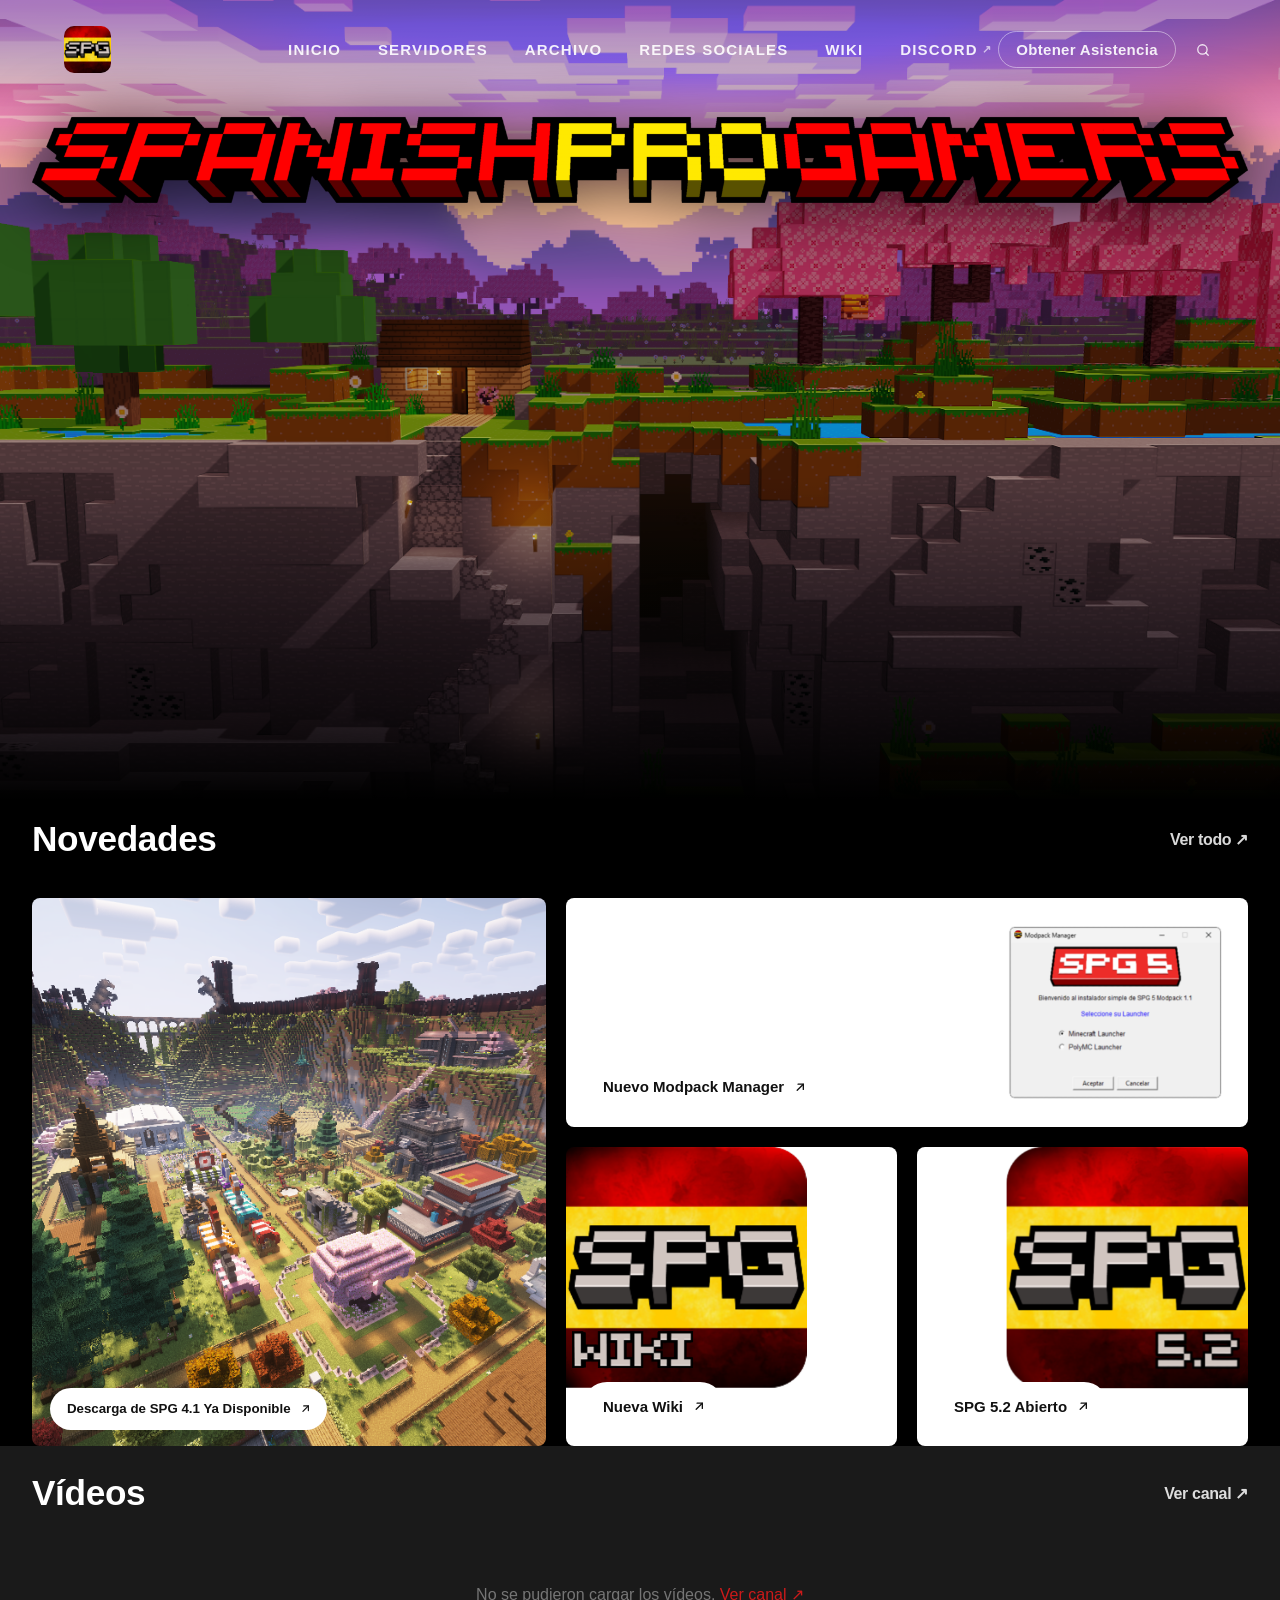
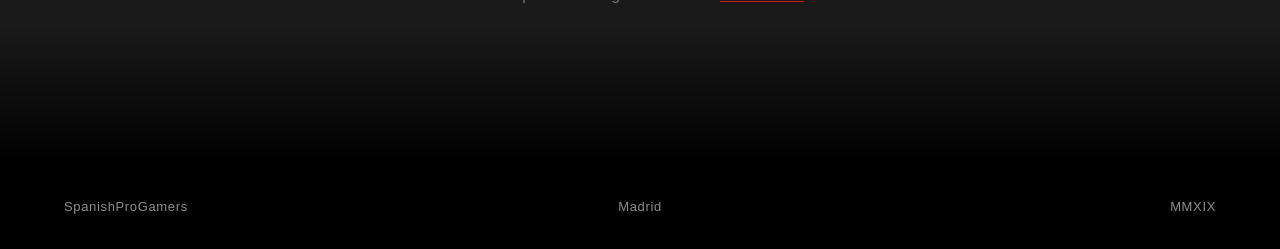
==== commit 0c34edd1: "Restaurar pagina inicio" ====
--- a/index.html
+++ b/index.html
@@ -2,10 +2,29 @@
 <html lang="es">
 <head>
   <meta charset="UTF-8"/>
-  <meta name="viewport" content="width=device-width, initial-scale=1.0, viewport-fit=cover"/>
-  <title>SpanishProGamers V2</title>
+  <meta name="viewport" content="width=device-width, initial-scale=1.0, maximum-scale=1.0, user-scalable=no, viewport-fit=cover"/>
+  <title>SpanishProGamers</title>
   
+  <!-- Icono para navegadores de escritorio y compatibles -->
+  <link rel="icon" href="favicon.png" type="image/x-icon">
+
+  <!-- Icono para navegadores de escritorio y compatibles -->
+  <link rel="icon" href="favicon.png" type="image/x-icon">
+
+  <!-- Iconos para dispositivos móviles (iOS y Android) -->
+  <link rel="apple-touch-icon" sizes="512x512" href="AppLogo.png">
+  <link rel="icon" type="image/png" sizes="192x192" href="AppLogo.png">
+
+  <!-- Web App: pantalla completa y barra de estado negra en iOS (todos los modelos) -->
+  <meta name="apple-mobile-web-app-capable" content="yes"/>
+  <meta name="mobile-web-app-capable" content="yes"/>
+  <meta name="apple-mobile-web-app-status-bar-style" content="black-translucent"/>
+  <meta name="theme-color" content="#000000"/>
+
+  <style>  </style>
   <style>
+    *, *::before, *::after { box-sizing: border-box; margin: 0; padding: 0; font-family: -apple-system, BlinkMacSystemFont, 'Segoe UI', sans-serif; }
+
     :root {
       --pink: #cc1a1a;
       --pink-light: #e02020;
@@ -13,69 +32,1188 @@
       --gap: 20px;
     }
 
-    *, *::before, *::after { 
-      box-sizing: border-box; 
-      margin: 0; 
-      padding: 0; 
-      font-family: -apple-system, BlinkMacSystemFont, 'Segoe UI', sans-serif; 
-    }
-
     body {
-      background: #0d0d0d;
+      font-family: -apple-system, BlinkMacSystemFont, 'Segoe UI', sans-serif;
+      background: #000000;
       color: #fff;
       overflow-x: hidden;
     }
 
-    /* ── NAVBAR CORREGIDA ── */
+    /* ── NAVBAR ── */
     nav {
       position: fixed;
-      top: 0;
-      left: 0;
-      right: 0;
-      /* Se eleva el z-index según el estándar de Rockstar para evitar solapamientos */
-      z-index: 400; 
+      top: 0; left: 0; right: 0;
+      z-index: 400;
       height: var(--nav-h);
       display: flex;
       align-items: center;
       justify-content: space-between;
-      /* Ajuste para áreas seguras de iPhone (Notch) */
       padding: 0 calc(4rem + env(safe-area-inset-right)) 0 calc(4rem + env(safe-area-inset-left));
-      background: rgba(0, 0, 0, 0.8);
-      backdrop-filter: blur(10px);
-    }
-
-    /* ── CONTENIDO PRINCIPAL ── */
-    /* Se añade posición relativa y z-index bajo para forzar el orden de apilado */
-    main {
+      background: transparent;
+      transition: background 0.35s ease, backdrop-filter 0.35s ease, transform 0.4s ease;
+    }
+    nav.scrolled {
+      background: rgba(0,0,0,0.55);
+      backdrop-filter: blur(12px);
+      -webkit-backdrop-filter: blur(12px);
+    }
+    nav.hidden {
+      transform: translateY(calc(-100% - 10px));
+      pointer-events: none;
+    }
+
+    /* Zona invisible en la parte superior que reactiva la navbar */
+    #nav-hover-zone {
+      position: fixed;
+      top: 0; left: 0; right: 0;
+      height: 20px;
+      z-index: 201;
+      pointer-events: all;
+    }
+    .nav-logo { display: flex; align-items: center; text-decoration: none; flex-shrink: 0; }
+    .nav-logo .logo-desktop { display: block; }
+    .nav-logo .logo-mobile  { display: none; }
+    @media (max-width: 1050px) {
+      .nav-logo .logo-desktop { display: none; }
+      .nav-logo .logo-mobile  { display: block; }
+    }
+    .nav-center {
+      display: flex; align-items: center; gap: 0.1rem;
+      position: absolute; left: 50%; transform: translateX(-50%);
+    }
+    .nav-link {
+      font-family: -apple-system, BlinkMacSystemFont, 'Segoe UI', sans-serif;
+      font-size: 15px; font-weight: 700; letter-spacing: 0.08em;
+      text-transform: uppercase; color: rgba(255,255,255,0.9);
+      text-decoration: none; padding: 0.55rem 1.1rem;
+      display: flex; align-items: center; gap: 0.25rem;
+      transition: color 0.18s, background 0.18s;
+      white-space: nowrap; border-radius: 999px;
+    }
+    .nav-link:hover { color: #fff; background: rgba(255,255,255,0.15); }
+    .nav-link.active { color: #fff; background: rgba(255,255,255,0.12); }
+    .nav-link .ext { font-size: 0.75em; opacity: 0.7; }
+    .nav-right { display: flex; align-items: center; gap: 0.8rem; }
+    .nav-btn-outline {
+      font-family: -apple-system, BlinkMacSystemFont, 'Segoe UI', sans-serif;
+      font-size: 15px;
+      font-weight: 700;
+      letter-spacing: 0.02em;
+      color: rgba(255,255,255,0.9);
+      text-decoration: none;
+      padding: 0.55rem 1.1rem;
+      border: 1.5px solid rgba(255,255,255,0.45);
+      border-radius: 999px;
+      white-space: nowrap;
+      transition: border-color 0.18s, color 0.18s;
+    }
+    .nav-btn-outline:hover { border-color: #fff; color: #fff; }
+    .nav-icon-btn {
+      background: none; border: none; color: rgba(255,255,255,0.85);
+      cursor: pointer; padding: 0.4rem; display: flex; align-items: center; transition: color 0.2s;
+    }
+    .nav-icon-btn:hover { color: #fff; }
+    @media (max-width: 1050px) { .nav-center { display: none; } }
+
+    /* Ocultar botón Obtener Asistencia cuando empieza a solaparse con los links centrales */
+    @media (max-width: 1250px) and (min-width: 1051px) { .nav-btn-outline { display: none; } }
+
+    /* ── HAMBURGER MENU ── */
+    .nav-hamburger {
+      display: none;
+      background: none; border: none;
+      color: rgba(255,255,255,0.9);
+      cursor: pointer; padding: 0.4rem;
+      align-items: center; justify-content: center;
+      width: 28px; height: 28px;
       position: relative;
-      z-index: 1;
-      padding-top: var(--nav-h);
-    }
-
+      transition: color 0.2s;
+      flex-shrink: 0;
+    }
+    .nav-hamburger:hover { color: #fff; }
+    .nav-hamburger span {
+      position: absolute;
+      left: 50%; transform: translateX(-50%);
+      width: 14px; height: 2px;
+      background: currentColor; border-radius: 1px;
+      transition: transform 0.25s ease, opacity 0.15s ease;
+    }
+    .nav-hamburger span:nth-child(1) { top: calc(50% - 5px); transform: translateX(-50%); }
+    .nav-hamburger span:nth-child(2) { top: calc(50% - 1px); transform: translateX(-50%); }
+    .nav-hamburger span:nth-child(3) { top: calc(50% + 3px); transform: translateX(-50%); }
+    .nav-hamburger.open span:nth-child(1) { transform: translateX(-50%) translateY(4px); }
+    .nav-hamburger.open span:nth-child(2) { opacity: 0; transform: translateX(-50%); transition: transform 0s, opacity 0.15s ease 0.2s; }
+    .nav-hamburger.open span:nth-child(3) { transform: translateX(-50%) translateY(-4px); }
+
+    /* Dropdown panel */
+    /* Overlay — not needed with full-screen panel */
+    .nav-overlay { display: none !important; }
+
+    /* Panel desplegable — full screen, animación desde arriba */
+    .nav-dropdown {
+      position: fixed;
+      top: 0; left: 0; right: 0; bottom: 0;
+      width: 100%;
+      height: 100vh;
+      z-index: 199;
+      background: #000;
+      padding-top: 80px;
+      display: flex;
+      flex-direction: column;
+      overflow-x: hidden;
+      overflow-y: auto;
+      transform: translateY(-100%);
+      transition: transform 0.35s cubic-bezier(0.4, 0, 0.2, 1);
+      will-change: transform;
+    }
+    .nav-dropdown.open { transform: translateY(0); }
+    .nav-dropdown::-webkit-scrollbar { width: 3px; }
+    .nav-dropdown::-webkit-scrollbar-track { background: transparent; }
+    .nav-dropdown::-webkit-scrollbar-thumb { background: rgba(255,255,255,0.15); border-radius: 99px; }
+    .nav-dropdown::-webkit-scrollbar-thumb:hover { background: rgba(255,255,255,0.3); }
+
+    /* Navbar bar when menu open */
+    nav.menu-open {
+      background: #222222 !important;
+      backdrop-filter: none !important;
+      -webkit-backdrop-filter: none !important;
+      z-index: 200 !important;
+    }
+
+    .dd-section-label { display: none; }
+
+    .nav-dropdown a {
+      font-family: -apple-system, BlinkMacSystemFont, 'Segoe UI', sans-serif;
+      font-size: 1.35rem; font-weight: 800; letter-spacing: 0.01em;
+      text-transform: uppercase;
+      color: #cecece;
+      text-decoration: none;
+      padding: 1.1rem 1.8rem;
+      display: flex; align-items: center; justify-content: space-between;
+      border: none;
+      transition: background 0.15s, color 0.15s;
+    }
+    .nav-dropdown a:first-of-type { border: none; }
+    .nav-dropdown a:hover { background: rgba(255,255,255,0.05); color: #fff; }
+    .nav-dropdown a.active { color: #fff; }
+
+    /* Icon pill — hidden in new style */
+    .dd-icon { display: none; }
+    .dd-label { flex: 1; }
+    .dd-arrow { color: #cecece; font-size: 18px; font-weight: 400; opacity: 0.5; }
+
+    /* Divider */
+    .dd-divider { display: none; }
+
+    /* Assist CTA button — outline style */
+    .nav-dropdown .dd-assist {
+      margin: 1.5rem 1.8rem 0 !important;
+      padding: 1rem 1.5rem !important;
+      background: transparent !important;
+      border: 1.5px solid #cecece !important;
+      border-top: 1.5px solid #cecece !important;
+      border-bottom: 1.5px solid #cecece !important;
+      border-radius: 999px !important;
+      justify-content: center !important;
+      font-size: 1rem; font-weight: 700;
+      letter-spacing: 0.02em;
+      color: #fff !important;
+      text-transform: uppercase;
+      transition: background 0.15s, border-color 0.15s !important;
+    }
+    .nav-dropdown .dd-assist:hover { background: rgba(255,255,255,0.07) !important; border-color: #fff !important; }
+
+    /* Mobile nav layout: hamburger left, logo center, search right */
+    @media (max-width: 1050px) {
+      nav {
+        padding: env(safe-area-inset-top) calc(1.25rem + env(safe-area-inset-right)) 0 calc(1.25rem + env(safe-area-inset-left));
+        height: calc(80px + env(safe-area-inset-top));
+      }
+      .nav-hamburger { display: flex; width: 34px; height: 34px; margin-bottom: 2px; }
+      .nav-hamburger span { width: 16px; }
+      .nav-logo {
+        position: absolute;
+        left: 50%;
+        transform: translateX(-50%) translateY(-2px);
+      }
+      .nav-logo .logo-mobile { height: 58px !important; width: 58px !important; border-radius: 13px !important; }
+      .nav-logo .logo-mobile { height: 61px !important; width: 61px !important; border-radius: 13px !important; }
+      /* Hide only the text button, keep the search icon */
+      .nav-btn-outline { display: none; }
+      .nav-spacer { display: none; }
+      .nav-icon-btn { margin-bottom: 2px; }
+      .nav-icon-btn svg { width: 16px !important; height: 16px !important; }
+      /* Ajuste del dropdown y variable --nav-h para móvil con notch */
+      :root { --nav-h: calc(80px + env(safe-area-inset-top)); }
+      .nav-dropdown { padding-top: calc(80px + env(safe-area-inset-top)); }
+    }
+    @media (min-width: 1051px) {
+      .nav-spacer { display: none; }
+      .nav-dropdown { display: none !important; }
+    }
+
+    /* ── HERO ── */
+    :root {
+      --pink: #cc1a1a;
+      --pink-light: #e02020;
+      --nav-h: 99px;
+      --gap: 20px;
+      --hero-bottom-gap: 100px;
+    }
     .hero {
-      height: 80vh;
+      position: relative; width: 100%; height: calc(100vh - var(--hero-bottom-gap)); min-height: 580px;
+      overflow: hidden;
+      background: #0d0d0d url('/Zassets/backbanner.png') center top / cover no-repeat;
+    }
+    .hero-vignette {
+      position: absolute; inset: 0; z-index: 4;
+      background:
+        linear-gradient(to top, #000 0%, rgba(0,0,0,0.6) 12%, transparent 40%),
+        linear-gradient(to bottom, rgba(0,0,0,0.2) 0%, transparent 15%);
+    }
+    .hero-center-logo {
+      position: absolute; top: 20%; left: 50%;
+      transform: translate(-50%, -50%);
+      z-index: 6; pointer-events: none; max-width: 1400px; width: 95%;
+    }
+    .hero-center-logo img {
+      width: 100%; height: auto; display: block;
+      filter: drop-shadow(0 4px 32px rgba(0,0,0,0.7));
+      mix-blend-mode: screen;
+    }
+
+    /* ── FOOTER ── */
+    .footer-bottom-bar {
+      background: #000;
+      padding: 2.2rem 4rem;
+      position: relative;
+      display: grid;
+      grid-template-columns: 1fr 1fr 1fr;
+      align-items: center;
+    }
+    .footer-bottom-bar::before {
+      content: ''; position: absolute; top: -140px; left: 0; right: 0; height: 140px;
+      background: linear-gradient(to bottom, transparent, #000); pointer-events: none;
+    }
+    .footer-bottom-bar span {
+      font-size: 13px;
+      color: rgba(255,255,255,0.55);
+      letter-spacing: 0.05em;
+    }
+    .footer-bottom-bar span:nth-child(1) { text-align: left; }
+    .footer-bottom-bar span:nth-child(2) { text-align: center; }
+    .footer-bottom-bar span:nth-child(3) { text-align: right; }
+    @media (max-width: 600px) {
+      .footer-bottom-bar {
+        display: flex;
+        flex-direction: column;
+        align-items: center;
+        gap: 0.5rem;
+        padding: 2rem 1.5rem;
+      }
+    }
+
+    /* ════════════════════════════════
+       NOVEDADES — Rockstar Store grid
+       ════════════════════════════════ */
+    .novedades-wrap {
+      background: #1a1a1a;
+      padding-bottom: 0;
+    }
+
+    /* La primera sección novedades — color gestionado por JS */
+    #novedades-main {
+      background: rgb(0, 0, 0);
+    }
+
+    .novedades-heading {
+      font-family: -apple-system, BlinkMacSystemFont, 'Segoe UI', sans-serif;
+      font-size: 2.2rem; font-weight: 800;
+      letter-spacing: -0.01em;
+      color: #fff;
+      display: flex;
+      align-items: center;
+      justify-content: space-between;
+      background: transparent;
+      padding: 1.2rem clamp(1.5rem, 13.67%, 350px);
+      margin-bottom: var(--gap);
+      width: 100%;
+    }
+
+    .novedades-heading .ver-todo {
+      font-family: -apple-system, BlinkMacSystemFont, 'Segoe UI', sans-serif;
+      font-size: 1rem;
+      font-weight: 700;
+      color: #fff;
+      text-decoration: none;
+      display: flex;
+      align-items: center;
+      gap: 0.3rem;
+      opacity: 0.85;
+      transition: opacity 0.18s;
+    }
+    .novedades-heading .ver-todo:hover { opacity: 1; }
+
+    /* Outer grid: mismos márgenes que el heading, proporción 787 (izq) vs 1045 (der) */
+    .novedades-body {
+      display: grid;
+      grid-template-columns: 787fr 1045fr;
+      gap: var(--gap);
+      padding: 0 clamp(1.5rem, 13.67%, 350px);
+      align-items: stretch;
+    }
+
+    /* ── LEFT big panel — 787×835 ── */
+    .nov-left {
+      position: relative;
+      border-radius: 8px;
+      overflow: hidden;
+      background: #e2e2e2;
+      width: 100%;
+      aspect-ratio: 787 / 835;
+      display: flex;
+      flex-direction: column;
+      justify-content: flex-end;
+      text-decoration: none;
+      cursor: pointer;
+    }
+
+    .nov-left-img {
+      position: absolute;
+      inset: 0;
       display: flex;
       align-items: center;
       justify-content: center;
-      background: linear-gradient(to bottom, #1a1a1a, #0d0d0d);
+      padding: 2.5rem 3rem 6rem;
+    }
+    .nov-left-img img {
+      max-width: 75%;
+      max-height: 60%;
+      object-fit: contain;
+      display: block;
+    }
+
+    .nov-left-text {
+      position: relative;
+      z-index: 2;
+      padding: 1rem 1.1rem;
+      background: transparent;
+      display: flex;
+      align-items: flex-end;
+      justify-content: flex-start;
+      gap: 1rem;
+    }
+    .nov-left-info { flex: 1; }
+    .nov-left-tag { display: none; }
+    .nov-left-title {
+      display: inline-flex;
+      align-items: center;
+      gap: 0.35em;
+      font-family: -apple-system, BlinkMacSystemFont, 'Segoe UI', sans-serif;
+      font-size: clamp(0.54rem, 1.04vw, 0.94rem);
+      font-weight: 700; color: #111; line-height: 1;
+      background: #fff;
+      padding: 0.85em 0.85em 0.85em 1.3em;
+      border-radius: 999px;
+      margin-bottom: 0;
+    }
+    .nov-left-title .pill-arrow {
+      display: inline-flex; align-items: center; justify-content: center;
+      width: 1.5em; height: 1.5em;
+      background: transparent; border-radius: 50%; flex-shrink: 0;
+    }
+    .nov-left-title .pill-arrow svg { display: block; width: 0.7em; height: 0.7em; }
+    .nov-left-date { display: none; }
+    .nov-left-desc { display: none; }
+
+    /* Red arrow button */
+    .arrow-btn {
+      width: 44px; height: 44px; border-radius: 50%;
+      background: var(--pink);
+      display: flex; align-items: center; justify-content: center;
+      text-decoration: none; flex-shrink: 0;
+      transition: background 0.18s, transform 0.18s;
+    }
+    .arrow-btn:hover { background: var(--pink-light); transform: scale(1.08); }
+
+    /* RIGHT grid: fila larga arriba + 2 pequeñas abajo */
+    .nov-right {
+      display: grid;
+      grid-template-columns: 1fr 1fr;
+      grid-template-rows: 1fr auto;
+      gap: var(--gap);
+    }
+
+    /* Noticias pequeñas: proporción 510/461, se colocan en la segunda fila */
+    .nov-item:not(:first-child) {
+      aspect-ratio: 510 / 461;
+      width: 100%;
+    }
+
+    /* Noticia larga: ocupa ambas columnas, proporción fija 1045/350 */
+    .nov-item:first-child {
+      grid-column: 1 / -1;
+      grid-row: 1;
+      width: 100%;
+      aspect-ratio: 1045 / 350;
+      min-height: 0;
+    }
+
+    .nov-item {
+      position: relative;
+      border-radius: 8px;
+      overflow: hidden;
+      background: #e2e2e2;
+      display: flex;
+      flex-direction: column;
+      justify-content: flex-end;
+      text-decoration: none;
+      cursor: pointer;
+      transition: filter 0.2s;
+    }
+    .nov-item:hover { filter: brightness(0.96); }
+
+    .nov-item-thumb {
+      position: absolute;
+      inset: 0;
+      display: flex;
+      align-items: center;
+      justify-content: center;
+      padding: 1rem 1rem 4rem;
+    }
+    .nov-item-thumb img {
+      max-width: 55%;
+      max-height: 55%;
+      object-fit: contain;
+      display: block;
+    }
+
+    .nov-item-body {
+      position: relative;
+      z-index: 2;
+      padding: 1rem 1.1rem;
+      background: transparent;
+    }
+    .nov-item-tag { display: none; }
+    .nov-item-title {
+      display: inline-flex;
+      align-items: center;
+      gap: 0.35em;
+      font-family: -apple-system, BlinkMacSystemFont, 'Segoe UI', sans-serif;
+      font-size: clamp(0.49rem, 1.74vw, 0.94rem); font-weight: 700;
+      color: #111; line-height: 1;
+      background: #fff;
+      padding: 0.85em 0.85em 0.85em 1.3em;
+      border-radius: 999px;
+    }
+    .nov-item-title .pill-arrow {
+      display: inline-flex; align-items: center; justify-content: center;
+      width: 1.5em; height: 1.5em;
+      background: transparent; border-radius: 50%; flex-shrink: 0;
+    }
+    .nov-item-title .pill-arrow svg { display: block; width: 0.7em; height: 0.7em; }
+    .nov-item-date { display: none; }
+
+    @media (max-width: 1400px) {
+      .novedades-heading { padding: 1.2rem 2rem; }
+      .novedades-body { padding: 0 2rem; }
+      .videos-heading { padding: 1.7rem 2rem 1.2rem; }
+      .videos-grid { padding: 0 2rem; }
+    }
+    @media (max-width: 860px) {
+      .novedades-body { grid-template-columns: 1fr; padding: 0 1.5rem; }
+      .nov-right { grid-template-columns: 1fr 1fr; }
+    }
+    @media (max-width: 500px) {
+      .nov-right { grid-template-columns: 1fr; }
     }
   </style>
 </head>
 <body>
 
+  <!-- Zona hover para reaparecer navbar -->
+  <div id="nav-hover-zone"></div>
+
+  <!-- NAVBAR -->
   <nav>
-    <div class="logo">SpanishProGamers</div>
-    <div class="menu">Menu</div>
+    <!-- Hamburger (visible solo en móvil) -->
+    <button class="nav-hamburger" id="nav-hamburger" aria-label="Menú">
+      <span></span><span></span><span></span>
+    </button>
+
+    <a href="/" class="nav-logo" title="Inicio">
+      <img class="logo-desktop" src="/Zassets/icono_esqunas_redondeadas.png" alt="SPG" style="height:47px;width:47px;border-radius:10px;object-fit:cover;"/>
+      <img class="logo-mobile"  src="/Zassets/icono_web_app.png" alt="SPG" style="object-fit:contain;"/>
+    </a>
+    <div class="nav-center">
+      <a href="/" class="nav-link">Inicio</a>
+      <a href="/servidores/" class="nav-link">Servidores</a>
+      <a href="/archivo/" class="nav-link">Archivo</a>
+      <a href="/redes-sociales/" class="nav-link">Redes Sociales</a>
+      <a href="/wiki/" class="nav-link">Wiki</a>
+      <a href="https://discord.com/invite/WaSdGkwMrm" target="_blank" rel="noopener" class="nav-link">Discord <span class="ext">↗</span></a>
+    </div>
+    <div class="nav-right">
+      <a href="/asistencia/" class="nav-btn-outline">Obtener Asistencia</a>
+      <button class="nav-icon-btn" aria-label="Buscar">
+        <svg width="14" height="14" viewBox="0 0 24 24" fill="none" stroke="currentColor" stroke-width="2.2" stroke-linecap="round" stroke-linejoin="round">
+          <circle cx="11" cy="11" r="8"/><line x1="21" y1="21" x2="16.65" y2="16.65"/>
+        </svg>
+      </button>
+    </div>
+
+    <!-- Spacer para centrar el logo en móvil -->
+    <div class="nav-spacer"></div>
   </nav>
 
-  <main>
-    <section class="hero">
-      <h1>Bienvenido a la nueva experiencia</h1>
-    </section>
-    <section style="padding: 100px 20px; height: 200vh;">
-      <p>Al hacer scroll, este contenido pasará ahora SIEMPRE por debajo de la barra de navegación.</p>
-    </section>
-  </main>
-
+  <!-- Overlay móvil -->
+  <div class="nav-overlay" id="nav-overlay"></div>
+
+  <!-- Panel lateral móvil -->
+  <div class="nav-dropdown" id="nav-dropdown">
+    <div class="dd-section-label">Navegación</div>
+    <a href="/">
+      <span class="dd-label">Inicio</span>
+    </a>
+    <a href="/servidores/">
+      <span class="dd-label">Servidores</span>
+    </a>
+    <a href="/archivo/">
+      <span class="dd-label">Archivo</span>
+    </a>
+    <a href="/redes-sociales/">
+      <span class="dd-label">Redes Sociales</span>
+    </a>
+    <a href="/wiki/">
+      <span class="dd-label">Wiki</span>
+    </a>
+    <div class="dd-divider"></div>
+    <a href="https://discord.com/invite/WaSdGkwMrm" target="_blank" rel="noopener">
+      <span class="dd-label">Discord</span>
+      <span class="dd-arrow">›</span>
+    </a>
+    <a href="/asistencia/" class="dd-assist">
+      Obtener Asistencia
+    </a>
+  </div>
+
+  <!-- HERO -->
+  <section class="hero">
+    <div class="hero-vignette" id="hero-vignette"></div>
+    <div class="hero-center-logo">
+      <img src="/Zassets/full_logo_2k.png" alt="SpanishProGamers" />
+    </div>
+  </section>
+
+  <!-- ══ NOVEDADES ══ -->
+  <section class="novedades-wrap" id="novedades-main">
+    <p class="novedades-heading">Novedades <a href="#" class="ver-todo">Ver todo ↗</a></p>
+
+    <div class="novedades-body">
+
+      <!-- PANEL GRANDE IZQUIERDA -->
+      <a href="/archivo/" class="nov-left" style="background: #111 url('/Zassets/noticia_principal.png') center center / cover no-repeat; text-decoration:none;">
+        <div class="nov-left-text">
+          <div class="nov-left-info">
+            <span class="nov-left-tag">Destacado</span>
+            <p class="nov-left-title">Descarga de SPG 4.1 Ya Disponible <span class="pill-arrow"><svg width="11" height="11" viewBox="0 0 24 24" fill="none" stroke="#111" stroke-width="3" stroke-linecap="round" stroke-linejoin="round"><line x1="5" y1="19" x2="19" y2="5"/><polyline points="7 5 19 5 19 17"/></svg></span></p>
+            <p class="nov-left-date">18/04/2026</p>
+          </div>
+        </div>
+      </a>
+
+      <!-- CUADRÍCULA 2×2 DERECHA -->
+      <div class="nov-right">
+
+        <a href="/servidores/" class="nov-item" style="background: #111 url('/Zassets/noticia_larga.png') center center / cover no-repeat;">
+          <div class="nov-item-body">
+            <span class="nov-item-tag">Utilidades</span>
+            <p class="nov-item-title">Nuevo Modpack Manager <span class="pill-arrow"><svg width="10" height="10" viewBox="0 0 24 24" fill="none" stroke="#111" stroke-width="3" stroke-linecap="round" stroke-linejoin="round"><line x1="5" y1="19" x2="19" y2="5"/><polyline points="7 5 19 5 19 17"/></svg></span></p>
+            <span class="nov-item-date">10/04/2026</span>
+          </div>
+        </a>
+
+        <a href="/wiki/" class="nov-item" style="background: #111 url('/Zassets/noticia_pequeña.png') center center / cover no-repeat;">
+          <div class="nov-item-body">
+            <span class="nov-item-tag">Comunidad</span>
+            <p class="nov-item-title">Nueva Wiki <span class="pill-arrow"><svg width="10" height="10" viewBox="0 0 24 24" fill="none" stroke="#111" stroke-width="3" stroke-linecap="round" stroke-linejoin="round"><line x1="5" y1="19" x2="19" y2="5"/><polyline points="7 5 19 5 19 17"/></svg></span></p>
+            <span class="nov-item-date">20/04/2026</span>
+          </div>
+        </a>
+
+        <a href="/servidores/" class="nov-item" style="background: #111 url('/Zassets/noticia_pequeña2.png') center center / cover no-repeat;">
+          <div class="nov-item-body">
+            <span class="nov-item-tag">Servidores</span>
+            <p class="nov-item-title">SPG 5.2 Abierto <span class="pill-arrow"><svg width="10" height="10" viewBox="0 0 24 24" fill="none" stroke="#111" stroke-width="3" stroke-linecap="round" stroke-linejoin="round"><line x1="5" y1="19" x2="19" y2="5"/><polyline points="7 5 19 5 19 17"/></svg></span></p>
+            <span class="nov-item-date">21/04/2026</span>
+          </div>
+        </a>
+
+      </div>
+    </div>
+  </section>
+
+  <!-- ══ VÍDEOS / EMISIONES ══ -->
+  <style>
+    /* ── Sección vídeos ── */
+    .videos-section {
+      background: #1a1a1a;
+      padding-bottom: 8rem;
+    }
+
+    /* Título "Vídeos" igual que "Novedades" */
+    .videos-heading {
+      font-family: -apple-system, BlinkMacSystemFont, 'Segoe UI', sans-serif;
+      font-size: 2.2rem; font-weight: 800;
+      letter-spacing: -0.01em;
+      color: #fff;
+      display: flex;
+      align-items: center;
+      justify-content: space-between;
+      background: transparent;
+      padding: 1.7rem clamp(1.5rem, 13.67%, 350px) 1.2rem;
+      margin-bottom: var(--gap);
+      width: 100%;
+    }
+    .videos-heading .ver-todo {
+      font-family: -apple-system, BlinkMacSystemFont, 'Segoe UI', sans-serif;
+      font-size: 1rem;
+      font-weight: 700;
+      color: #fff;
+      text-decoration: none;
+      display: flex;
+      align-items: center;
+      gap: 0.3rem;
+      opacity: 0.85;
+      transition: opacity 0.18s;
+    }
+    .videos-heading .ver-todo:hover { opacity: 1; }
+
+    /* Cuadrícula 4×2 */
+    .videos-grid {
+      display: grid;
+      grid-template-columns: repeat(4, 1fr);
+      gap: 1.2rem;
+      padding: 0 clamp(1.5rem, 13.67%, 350px);
+    }
+
+    /* Tarjeta de vídeo */
+    .video-card {
+      display: flex;
+      flex-direction: column;
+      gap: 0.65rem;
+      text-decoration: none;
+      color: #fff;
+      border-radius: 10px;
+      cursor: pointer;
+    }
+
+    /* Thumbnail */
+    .video-card-thumb {
+      position: relative;
+      border-radius: 8px;
+      overflow: hidden;
+      background: #111;
+      aspect-ratio: 16/9;
+    }
+    .video-card-thumb img {
+      width: 100%;
+      height: 100%;
+      object-fit: cover;
+      display: block;
+    }
+
+    /* Overlay play */
+    .video-card-play {
+      position: absolute;
+      inset: 0;
+      display: flex;
+      align-items: center;
+      justify-content: center;
+      opacity: 0;
+      transition: opacity 0.2s;
+    }
+    .video-card:hover .video-card-play { opacity: 1; }
+    .video-card-play-yt {
+      width: 62px; height: 44px;
+      filter: drop-shadow(0 2px 10px rgba(0,0,0,0.6));
+    }
+
+    /* Duración */
+    .video-card-dur {
+      position: absolute;
+      bottom: 7px; right: 8px;
+      background: rgba(0,0,0,0.82);
+      color: #fff;
+      font-size: 0.68rem;
+      font-weight: 600;
+      padding: 2px 6px;
+      border-radius: 4px;
+      backdrop-filter: blur(4px);
+    }
+
+    /* Info bajo la miniatura */
+    .video-card-info {
+      display: flex;
+      flex-direction: column;
+      gap: 0.22rem;
+    }
+    .video-card-title {
+      font-size: 0.88rem;
+      font-weight: 700;
+      color: #fff;
+      line-height: 1.35;
+      letter-spacing: -0.01em;
+      display: -webkit-box;
+      -webkit-line-clamp: 2;
+      -webkit-box-orient: vertical;
+      overflow: hidden;
+    }
+    .video-card-meta {
+      font-size: 0.7rem;
+      color: rgba(255,255,255,0.35);
+      letter-spacing: 0.02em;
+    }
+
+    @media (max-width: 1400px) {
+      .videos-grid { padding: 0 2rem; }
+      .videos-heading { padding-left: 2rem; padding-right: 2rem; }
+    }
+    @media (max-width: 1100px) {
+      .videos-grid { grid-template-columns: repeat(3, 1fr); }
+    }
+    @media (max-width: 860px) {
+      .videos-grid { grid-template-columns: repeat(2, 1fr); padding: 0 1.5rem; }
+      .videos-heading { padding: 2rem 1.5rem 1.2rem; }
+    }
+    @media (max-width: 500px) {
+      .videos-grid { grid-template-columns: 1fr; }
+    }
+
+    /* ── Modal de vídeo ── */
+    #video-modal {
+      display: none;
+      position: fixed;
+      inset: 0;
+      z-index: 1000;
+      background: rgba(0,0,0,0.88);
+      backdrop-filter: blur(8px);
+      -webkit-backdrop-filter: blur(8px);
+      align-items: center;
+      justify-content: center;
+      padding: 1.5rem;
+    }
+    #video-modal.open {
+      display: flex;
+    }
+    #video-modal-inner {
+      position: relative;
+      width: 100%;
+      max-width: 960px;
+      border-radius: 12px;
+      overflow: hidden;
+      background: #000;
+      box-shadow: 0 24px 80px rgba(0,0,0,0.7);
+    }
+    #video-modal-inner .video-ratio {
+      position: relative;
+      padding-bottom: 56.25%; /* 16:9 */
+      height: 0;
+    }
+    #video-modal-inner iframe {
+      position: absolute;
+      inset: 0;
+      width: 100%;
+      height: 100%;
+      border: none;
+    }
+    #video-modal-close {
+      position: absolute;
+      top: -44px;
+      right: 0;
+      background: none;
+      border: none;
+      color: #fff;
+      font-size: 2rem;
+      cursor: pointer;
+      line-height: 1;
+      opacity: 0.75;
+      transition: opacity 0.18s;
+    }
+    #video-modal-close:hover { opacity: 1; }
+  </style>
+
+  <section class="novedades-wrap videos-section">
+
+    <!-- Título sección -->
+    <p class="videos-heading">Vídeos <a href="https://www.youtube.com/@TELEPORTER1000" target="_blank" rel="noopener" class="ver-todo">Ver canal ↗</a></p>
+
+    <!-- Cuadrícula dinámica — se rellena por JS -->
+    <div class="videos-grid" id="videos-grid">
+      <!-- Skeletons de carga -->
+      <div class="video-skeleton"></div>
+      <div class="video-skeleton"></div>
+      <div class="video-skeleton"></div>
+      <div class="video-skeleton"></div>
+      <div class="video-skeleton"></div>
+      <div class="video-skeleton"></div>
+      <div class="video-skeleton"></div>
+      <div class="video-skeleton"></div>
+    </div>
+  </section>
+
+  <style>
+    /* Skeleton loader */
+    .video-skeleton {
+      border-radius: 10px;
+      overflow: hidden;
+      background: #222;
+    }
+    .video-skeleton::before {
+      content: '';
+      display: block;
+      aspect-ratio: 16/9;
+      background: linear-gradient(90deg, #2a2a2a 25%, #333 50%, #2a2a2a 75%);
+      background-size: 200% 100%;
+      animation: shimmer 1.4s infinite;
+    }
+    .video-skeleton::after {
+      content: '';
+      display: block;
+      height: 2.8rem;
+      margin: 0.65rem 0.5rem;
+      border-radius: 6px;
+      background: linear-gradient(90deg, #2a2a2a 25%, #333 50%, #2a2a2a 75%);
+      background-size: 200% 100%;
+      animation: shimmer 1.4s infinite 0.2s;
+    }
+    @keyframes shimmer {
+      0%   { background-position: 200% 0; }
+      100% { background-position: -200% 0; }
+    }
+  </style>
+
+  <!-- MODAL VÍDEO -->
+  <div id="video-modal">
+    <div id="video-modal-inner">
+      <button id="video-modal-close" aria-label="Cerrar">✕</button>
+      <div class="video-ratio">
+        <iframe id="video-modal-iframe" src="" allow="autoplay; encrypted-media" allowfullscreen></iframe>
+      </div>
+    </div>
+  </div>
+
+  <script>
+  (function () {
+    const CHANNEL_ID  = 'UCDJHjhqvS83CbLJ2GA5kPng'; // SpanishProGamers
+    const FEED_URL    = `https://www.youtube.com/feeds/videos.xml?channel_id=${CHANNEL_ID}`;
+    const CHANNEL_URL = 'https://www.youtube.com/channel/UCDJHjhqvS83CbLJ2GA5kPng';
+
+    // Lista de proxies CORS — se prueban en orden hasta que uno funcione
+    const PROXIES = [
+      url => `https://api.allorigins.win/get?url=${encodeURIComponent(url)}`,
+      url => `https://corsproxy.io/?${encodeURIComponent(url)}`,
+      url => `https://api.codetabs.com/v1/proxy?quest=${encodeURIComponent(url)}`,
+    ];
+
+    const grid = document.getElementById('videos-grid');
+
+    function timeAgo(dateStr) {
+      const diff = (Date.now() - new Date(dateStr)) / 1000;
+      if (diff < 3600)    return `hace ${Math.floor(diff / 60)} min`;
+      if (diff < 86400)   return `hace ${Math.floor(diff / 3600)} h`;
+      if (diff < 2592000) return `hace ${Math.floor(diff / 86400)} días`;
+      if (diff < 31536000) return `hace ${Math.floor(diff / 2592000)} meses`;
+      return `hace ${Math.floor(diff / 31536000)} años`;
+    }
+
+    function playIcon() {
+      return `<div class="video-card-play">
+        <svg class="video-card-play-yt" viewBox="0 0 68 48" xmlns="http://www.w3.org/2000/svg">
+          <path d="M66.52 7.74c-.78-2.93-2.49-5.41-5.42-6.19C55.79.13 34 0 34 0S12.21.13 6.9 1.55C3.97 2.33 2.27 4.81 1.48 7.74 .06 13.05 0 24 0 24s.06 10.95 1.48 16.26c.78 2.93 2.49 5.41 5.42 6.19C12.21 47.87 34 48 34 48s21.79-.13 27.1-1.55c2.93-.78 4.64-3.26 5.42-6.19C67.94 34.95 68 24 68 24s-.06-10.95-1.48-16.26z" fill="#FF0000"/>
+          <path d="M27 14.5v19l18.5-9.5z" fill="#fff"/>
+        </svg>
+      </div>`;
+    }
+
+    function renderVideos(items) {
+      grid.innerHTML = items.slice(0, 8).map(v => `
+        <div class="video-card" data-video-id="${v.id}" data-video-title="${v.title.replace(/"/g,'&quot;')}" style="cursor:pointer;">
+          <div class="video-card-thumb">
+            <img
+              src="https://i.ytimg.com/vi/${v.id}/hqdefault.jpg"
+              alt="${v.title}"
+              data-maxres="https://i.ytimg.com/vi/${v.id}/maxresdefault.jpg"
+              onload="if(!this.dataset.upgraded){this.dataset.upgraded=1;var hi=new Image();hi.onload=function(){if(hi.naturalWidth>120)this_.src=hi.src;}.bind(this);var this_=this;hi.src=this.dataset.maxres;}"
+            />
+            ${playIcon()}
+          </div>
+          <div class="video-card-info">
+            <p class="video-card-title">${v.title}</p>
+            <span class="video-card-meta">${timeAgo(v.published)}</span>
+          </div>
+        </div>
+      `).join('');
+
+      // Clic en cada tarjeta → abrir modal
+      grid.querySelectorAll('.video-card').forEach(card => {
+        card.addEventListener('click', () => {
+          const id = card.dataset.videoId;
+          openVideoModal(id);
+        });
+      });
+    }
+
+    // ── Lógica modal ──
+    const modal  = document.getElementById('video-modal');
+    const iframe = document.getElementById('video-modal-iframe');
+    const btnCerrar = document.getElementById('video-modal-close');
+
+    function openVideoModal(videoId) {
+      iframe.src = `https://www.youtube.com/embed/${videoId}?autoplay=1&rel=0`;
+      modal.classList.add('open');
+      document.body.style.overflow = 'hidden';
+    }
+
+    function closeVideoModal() {
+      modal.classList.remove('open');
+      iframe.src = '';
+      document.body.style.overflow = '';
+    }
+
+    btnCerrar.addEventListener('click', closeVideoModal);
+    modal.addEventListener('click', (e) => {
+      if (e.target === modal) closeVideoModal();
+    });
+    document.addEventListener('keydown', (e) => {
+      if (e.key === 'Escape') closeVideoModal();
+    });
+
+    function renderError() {
+      grid.innerHTML = `<p style="color:rgba(255,255,255,0.4);padding:2rem;grid-column:1/-1;text-align:center;">
+        No se pudieron cargar los vídeos. <a href="${CHANNEL_URL}" target="_blank" style="color:#cc1a1a;">Ver canal ↗</a>
+      </p>`;
+    }
+
+    // Parsea la respuesta del proxy (allorigins devuelve {contents:...}, otros devuelven texto directo)
+    function parseXML(proxyResponse, isJSON) {
+      const text = isJSON ? proxyResponse.contents : proxyResponse;
+      const parser = new DOMParser();
+      return parser.parseFromString(text, 'text/xml');
+    }
+
+    function extractItems(xml) {
+      return Array.from(xml.querySelectorAll('entry')).map(e => ({
+        id:        e.querySelector('videoId')?.textContent
+                   || e.querySelector('id')?.textContent?.split(':').pop() || '',
+        title:     e.querySelector('title')?.textContent || '',
+        url:       e.querySelector('link')?.getAttribute('href') || '#',
+        published: e.querySelector('published')?.textContent || ''
+      }));
+    }
+
+    // Intenta cada proxy en secuencia
+    async function tryProxies() {
+      for (let i = 0; i < PROXIES.length; i++) {
+        try {
+          const proxyUrl = PROXIES[i](FEED_URL);
+          const resp = await fetch(proxyUrl);
+          if (!resp.ok) continue;
+
+          // allorigins devuelve JSON; corsproxy.io y codetabs devuelven XML directo
+          const isJSON = proxyUrl.includes('allorigins.win');
+          const data   = isJSON ? await resp.json() : await resp.text();
+          const xml    = parseXML(data, isJSON);
+
+          // Comprobar que no es un documento de error XML
+          if (xml.querySelector('parsererror')) continue;
+
+          const items = extractItems(xml);
+          if (items.length > 0) return items;
+        } catch (_) {
+          // Silencia el error y prueba el siguiente proxy
+        }
+      }
+      return null;
+    }
+
+    tryProxies().then(items => {
+      if (items) renderVideos(items);
+      else renderError();
+    });
+  })();
+  </script>
+
+  <!-- FOOTER -->
+  <div class="footer-bottom-bar">
+    <span>SpanishProGamers</span>
+    <span>Madrid</span>
+    <span>MMXIX</span>
+  </div>
+
+  <script>
+    // ── HAMBURGER TOGGLE ──
+    const hamburger = document.getElementById('nav-hamburger');
+    const dropdown  = document.getElementById('nav-dropdown');
+
+    const overlay = document.getElementById('nav-overlay');
+
+    function openMenu() {
+      dropdown.classList.add('open');
+      overlay.classList.add('open');
+      hamburger.classList.add('open');
+      nav.classList.add('scrolled');
+      nav.classList.add('menu-open');
+      document.body.style.overflow = 'hidden';
+    }
+
+    function closeMenu() {
+      dropdown.classList.remove('open');
+      overlay.classList.remove('open');
+      hamburger.classList.remove('open');
+      nav.classList.remove('menu-open');
+      document.body.style.overflow = '';
+    }
+
+    hamburger.addEventListener('click', function(e) {
+      e.stopPropagation();
+      dropdown.classList.contains('open') ? closeMenu() : openMenu();
+    });
+
+    overlay.addEventListener('click', closeMenu);
+
+    // Cerrar al hacer clic en un enlace del panel
+    dropdown.querySelectorAll('a').forEach(function(link) {
+      link.addEventListener('click', closeMenu);
+    });
+
+    const nav = document.querySelector('nav');
+    const hoverZone = document.getElementById('nav-hover-zone');
+    let isHovering = false;
+    // 0 = transparente | 1 = translúcida | 2 = oculta
+    let navState = 0;
+    // scrollY en el momento en que se volvió translúcida
+    let transitionY = null;
+    // Cuántos px hay que bajar desde transitionY para ocultarla
+    const HIDE_AFTER_PX = 120;
+    // scrollY en el momento en que se ocultó
+    let hiddenY = null;
+
+    function applyState(s) {
+      navState = s;
+      // Never hide navbar while the side menu is open
+      if (dropdown.classList.contains('open')) {
+        nav.classList.add('scrolled');
+        nav.classList.remove('hidden');
+        return;
+      }
+      if (s === 0) {
+        nav.classList.remove('scrolled', 'hidden');
+      } else if (s === 1) {
+        nav.classList.add('scrolled');
+        nav.classList.remove('hidden');
+      } else {
+        nav.classList.add('scrolled');
+        if (!isHovering) nav.classList.add('hidden');
+      }
+    }
+
+    const isMobile = () => window.innerWidth <= 1050;
+
+    // wheel: solo gestiona el paso 0→1 (transparente → translúcida) — SOLO DESKTOP
+    window.addEventListener('wheel', (e) => {
+      if (isMobile()) return;
+      if (e.deltaY > 0 && navState === 0) {
+        transitionY = window.scrollY;
+        applyState(1);
+      } else if (e.deltaY > 0 && navState === 1 && transitionY === null) {
+        // Volvió a bajar tras reaparecer: ocultar inmediatamente
+        transitionY = window.scrollY - HIDE_AFTER_PX;
+      } else if (e.deltaY < 0) {
+        if (window.scrollY <= 0) { transitionY = null; applyState(0); }
+        else if (navState !== 1)  { applyState(1); transitionY = null; }
+      }
+    }, { passive: true });
+
+    // scroll: en móvil siempre translúcida y visible; en desktop gestiona ocultar/mostrar
+    window.addEventListener('scroll', () => {
+      const y = window.scrollY;
+
+      // MÓVIL: navbar siempre scrolled (translúcida) y nunca hidden
+      if (isMobile()) {
+        if (y <= 0) {
+          nav.classList.remove('scrolled', 'hidden');
+        } else {
+          nav.classList.add('scrolled');
+          nav.classList.remove('hidden');
+        }
+        return;
+      }
+
+      // DESKTOP
+      if (y <= 0) {
+        transitionY = null;
+        applyState(0);
+        return;
+      }
+      if (navState === 1 && transitionY !== null && y >= transitionY + HIDE_AFTER_PX) {
+        hiddenY = y;
+        applyState(2);
+      }
+      // Si sube mientras está oculta: volver a translúcida
+      if (navState === 2 && hiddenY !== null && y < hiddenY) {
+        hiddenY = null;
+        transitionY = null; // null = listo para ocultarse en el próximo scroll hacia abajo
+        applyState(1);
+      }
+    }, { passive: true });
+
+    hoverZone.addEventListener('mouseenter', () => { isHovering = true; nav.classList.remove('hidden'); });
+    nav.addEventListener('mouseenter',       () => { isHovering = true; nav.classList.remove('hidden'); });
+    nav.addEventListener('mouseleave',       () => { isHovering = false; if (navState === 2) nav.classList.add('hidden'); });
+    hoverZone.addEventListener('mouseleave', () => { isHovering = false; if (navState === 2) nav.classList.add('hidden'); });
+
+    // ── TRANSICIÓN DE COLOR AL HACER SCROLL ──
+    const novSection    = document.getElementById('novedades-main');
+    const heroVignette  = document.getElementById('hero-vignette');
+    const novHeading    = document.querySelector('.novedades-heading');
+    const colorBlack    = { r: 0,  g: 0,  b: 0  };
+    const colorGrey     = { r: 26, g: 26, b: 26  };
+
+    function lerp(a, b, t) {
+      t = Math.max(0, Math.min(1, t));
+      return Math.round(a + (b - a) * t);
+    }
+
+    function updateScrollColors() {
+      const heroH  = document.querySelector('.hero').offsetHeight;
+      const novH   = novSection.offsetHeight;
+      const y      = window.scrollY;
+
+      // — Hero vignette: transita el gradiente inferior de negro a gris
+      //   mientras el usuario pasa el hero (0 → heroH)
+      const tHero = Math.max(0, Math.min(1, y / (heroH * 0.85)));
+      const hr = lerp(colorBlack.r, colorGrey.r, tHero);
+      const hg = lerp(colorBlack.g, colorGrey.g, tHero);
+      const hb = lerp(colorBlack.b, colorGrey.b, tHero);
+      heroVignette.style.background = `
+        linear-gradient(to top, rgb(${hr},${hg},${hb}) 0%, rgba(${hr},${hg},${hb},0.6) 12%, transparent 40%),
+        linear-gradient(to bottom, rgba(0,0,0,0.2) 0%, transparent 15%)
+      `;
+
+      // — Novedades fondo principal
+      const tNov = Math.max(0, Math.min(1, y / (novH * 0.75)));
+      const nr = lerp(colorBlack.r, colorGrey.r, tNov);
+      const ng = lerp(colorBlack.g, colorGrey.g, tNov);
+      const nb = lerp(colorBlack.b, colorGrey.b, tNov);
+      novSection.style.background = `rgb(${nr},${ng},${nb})`;
+
+      // — Novedades heading: mismo color que la sección
+      if (novHeading) novHeading.style.background = `rgb(${nr},${ng},${nb})`;
+    }
+
+    window.addEventListener('scroll', updateScrollColors, { passive: true });
+    updateScrollColors();
+  </script>
 </body>
-</html>+</html>
